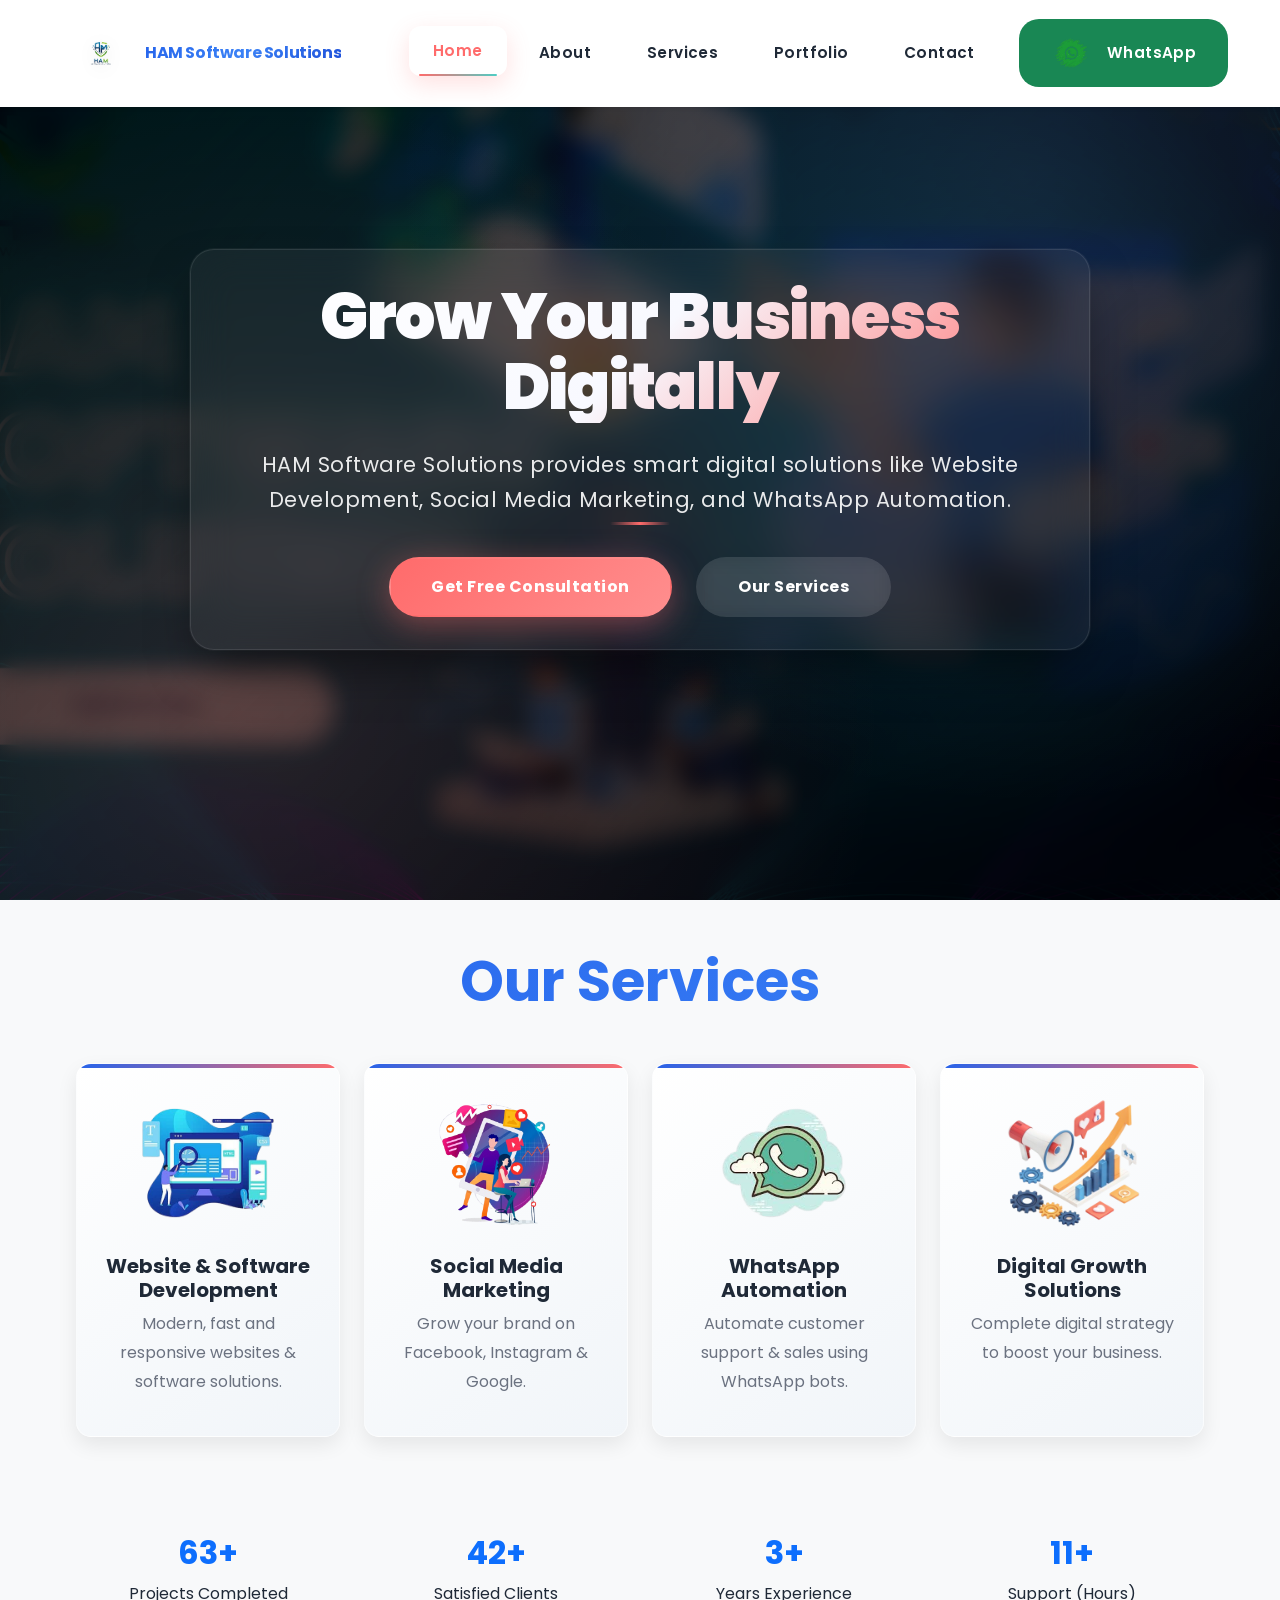
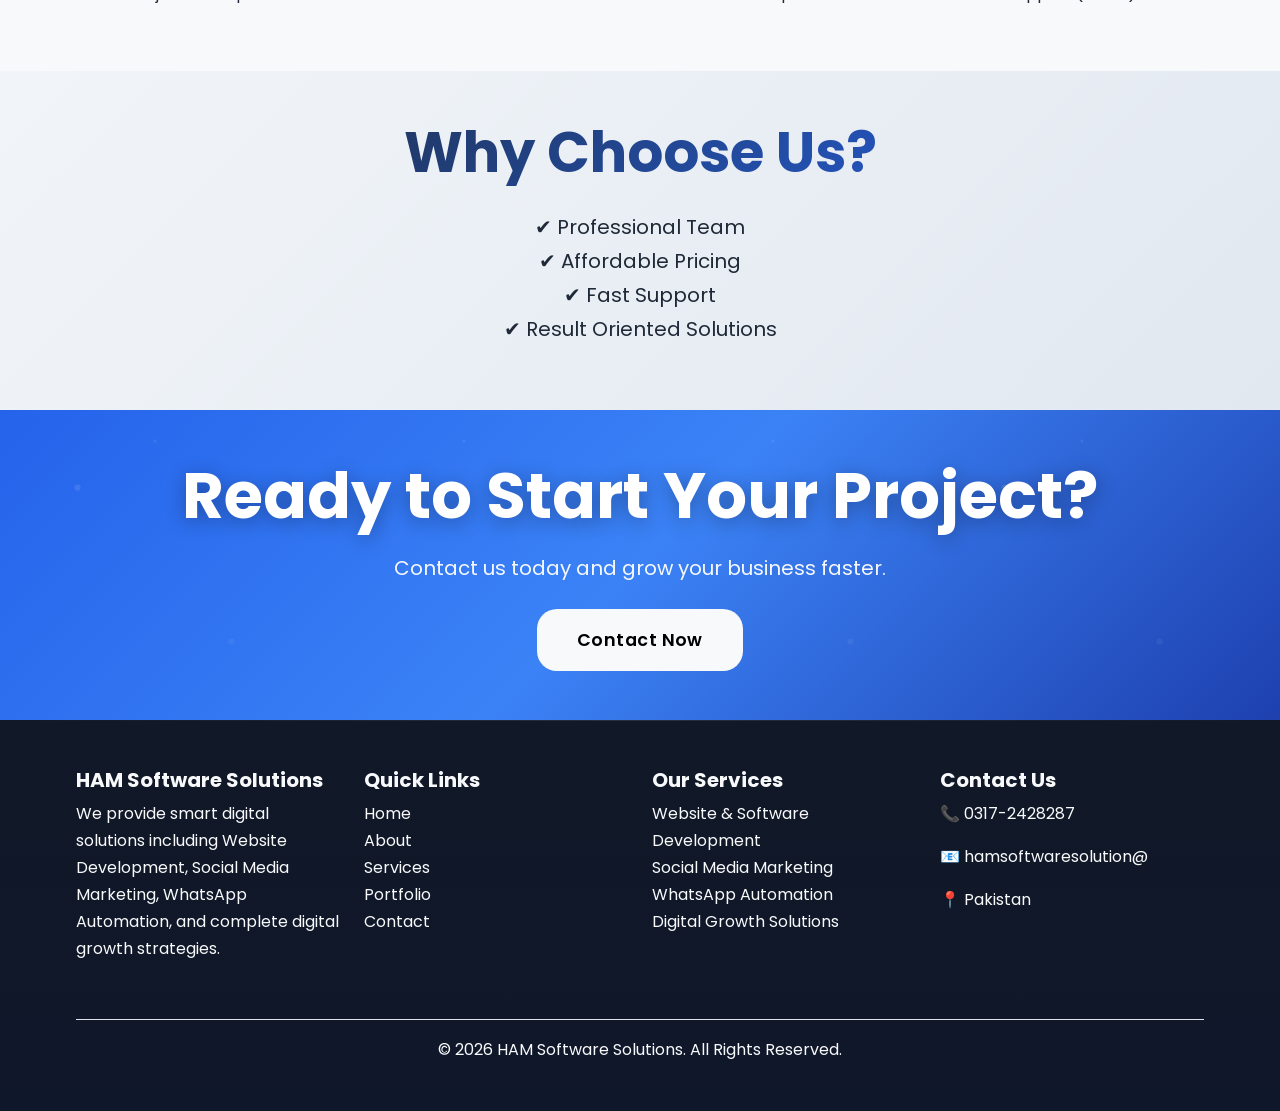
==== index.html @ bff548ed "hamsoftwaresfrontend" ====
<!DOCTYPE html>
<html lang="en">
<head>

  <!-- ================= BASIC SEO ================= -->
  <meta charset="UTF-8">
  <meta name="viewport" content="width=device-width, initial-scale=1.0">

  <title>HAM Software Solutions | Software House in Pakistan – Web Development, Digital Marketing & WhatsApp Automation</title>

  <meta name="description"
        content="HAM Software Solutions is a professional software house in Pakistan offering website development, custom software, digital marketing and WhatsApp automation services. Get a free consultation today.">

  <meta name="keywords"
        content="software house in Pakistan, website development company, digital marketing agency Pakistan, WhatsApp automation services, custom software development, HAM Software Solutions">

  <meta name="author" content="HAM Software Solutions">

  <!-- Canonical -->
  <link rel="canonical" href="https://www.hamsoftwaresolutions.com/">

  <!-- ================= OPEN GRAPH (SOCIAL SEO) ================= -->
  <meta property="og:title" content="HAM Software Solutions | Software House in Pakistan">
  <meta property="og:description" content="Professional Website Development, Digital Marketing & WhatsApp Automation Services in Pakistan.">
  <meta property="og:type" content="website">
  <meta property="og:url" content="https://www.hamsoftwaresolutions.com/">
  <meta property="og:image" content="https://www.hamsoftwaresolutions.com/assets/image/logo.png">

  <!-- ================= TWITTER SEO ================= -->
  <meta name="twitter:card" content="summary_large_image">
  <meta name="twitter:title" content="HAM Software Solutions">
  <meta name="twitter:description" content="Grow your business digitally with HAM Software Solutions.">
  <meta name="twitter:image" content="https://www.hamsoftwaresolutions.com/assets/image/logo.png">

  <!-- ================= BOOTSTRAP ================= -->
  <link href="https://cdn.jsdelivr.net/npm/bootstrap@5.3.2/dist/css/bootstrap.min.css" rel="stylesheet">

  <!-- ================= GOOGLE FONT ================= -->
  <link href="https://fonts.googleapis.com/css2?family=Poppins:wght@300;400;600;700&display=swap" rel="stylesheet">

  <link rel="icon" href="assets/image/logo.png" type="image/png">

  <!-- ================= CUSTOM CSS ================= -->
  <link rel="stylesheet" href="assets/css/style.css">

  <!-- ================= STRUCTURED DATA (SCHEMA) ================= -->
  <script type="application/ld+json">
  {
    "@context": "https://schema.org",
    "@type": "SoftwareCompany",
    "name": "HAM Software Solutions",
    "url": "https://www.hamsoftwaresolutions.com",
    "logo": "https://www.hamsoftwaresolutions.com/assets/image/logo.png",
    "email": "hamsoftwaresolution@gmail.com",
    "telephone": "+92-317-2428287",
    "address": {
      "@type": "PostalAddress",
      "addressCountry": "PK"
    },
    "sameAs": [
      "https://wa.me/923172428287"
    ]
  }
  </script>

</head>
<body>

 <nav class="navbar navbar-expand-lg navbar-light bg-white shadow-sm sticky-top py-3">
  <div class="container d-flex justify-content-between w-100">
    <!-- Logo -->
    <a class="navbar-brand d-flex align-items-center" href="index.html">
      <img src="assets/image/logo.png" alt="HAM Software Solutions" height="100" class="me-2">
      <span class="fw-bold text-primary fs-6">HAM Software Solutions</span>
    </a>

    <!-- Toggle button for mobile -->
    <button class="navbar-toggler" type="button" data-bs-toggle="collapse" data-bs-target="#navbarNav">
      <span class="navbar-toggler-icon"></span>
    </button>

    <!-- Navbar links -->
    <div class="collapse navbar-collapse" id="navbarNav">
      <ul class="navbar-nav ms-auto mb-2 mb-lg-0 align-items-lg-center">
        <li class="nav-item"><a class="nav-link active" href="index.html">Home</a></li>
        <li class="nav-item"><a class="nav-link" href="about.html">About</a></li>
        <li class="nav-item"><a class="nav-link" href="services.html">Services</a></li>
        <li class="nav-item"><a class="nav-link" href="portfolio.html">Portfolio</a></li>
        <li class="nav-item"><a class="nav-link" href="contact.html">Contact</a></li>
        <li class="nav-item ms-lg-3">
          <a href="https://wa.me/923172428287" target="_blank" class="btn btn-success d-flex align-items-center">
            <img src="assets/image/052e32d6166d12fa8b46791f1d38e559-removebg-preview.png" alt="WhatsApp" height="40" class="me-2"> WhatsApp
          </a>
        </li>
      </ul>
    </div>
  </div>
</nav>

  <!-- ===== HERO SECTION ===== -->

  <style>
/* ===== HERO SECTION - ULTIMATE VERSION ===== */
.hero {
  position: relative;
  min-height: 100vh;
  display: flex;
  align-items: center;
  justify-content: center;
  overflow: hidden;
  text-align: center;
  color: #fff;
  isolation: isolate;
}

/* ===== ADVANCED BACKGROUND WITH PARALLAX ===== */
.hero-bg {
  position: absolute;
  inset: 0;
  background: 
    linear-gradient(45deg, rgba(255,107,107,0.1) 0%, transparent 50%),
    url('assets/image/services.png') no-repeat center center/cover;
  transform: scale(1.15) translateZ(0);
  filter: brightness(0.45) contrast(1.1) saturate(1.2);
  z-index: 1;
  will-change: transform;
  animation: parallaxFloat 20s ease-in-out infinite;
}

/* ===== MULTI-LAYER DYNAMIC OVERLAY ===== */
.hero-overlay {
  position: absolute;
  inset: 0;
  background: 
    radial-gradient(circle at 20% 80%, rgba(255,107,107,0.15) 0%, transparent 50%),
    radial-gradient(circle at 80% 20%, rgba(120,119,198,0.15) 0%, transparent 50%),
    linear-gradient(135deg,
      rgba(0,0,0,0.75) 0%,
      rgba(0,0,0,0.45) 40%,
      rgba(0,0,0,0.65) 70%,
      rgba(0,0,0,0.85) 100%
    );
  backdrop-filter: blur(12px) saturate(120%);
  -webkit-backdrop-filter: blur(12px) saturate(120%);
  z-index: 2;
  animation: overlayPulse 8s ease-in-out infinite;
}

/* ===== FLOATING PARTICLES EFFECT ===== */
.hero-particles {
  position: absolute;
  inset: 0;
  z-index: 1.5;
  pointer-events: none;
  overflow: hidden;
}

.particle {
  position: absolute;
  background: radial-gradient(circle, rgba(255,255,255,0.8) 0%, transparent 70%);
  border-radius: 50%;
  animation: float 15s linear infinite;
}

.particle:nth-child(1) { width: 4px; height: 4px; left: 10%; animation-delay: 0s; }
.particle:nth-child(2) { width: 6px; height: 6px; left: 20%; animation-delay: 2s; }
.particle:nth-child(3) { width: 3px; height: 3px; left: 80%; animation-delay: 4s; }
.particle:nth-child(4) { width: 5px; height: 5px; left: 90%; animation-delay: 6s; }
.particle:nth-child(5) { width: 4px; height: 4px; left: 50%; animation-delay: 8s; }

@keyframes float {
  0% { transform: translateY(100vh) rotate(0deg); opacity: 0; }
  10% { opacity: 1; }
  90% { opacity: 1; }
  100% { transform: translateY(-100px) rotate(360deg); opacity: 0; }
}

/* ===== ENHANCED CONTENT ===== */
.hero-content {
  position: relative;
  z-index: 3;
  max-width: 900px;
  padding: 2rem;
  animation: fadeUpAdvanced 1.5s cubic-bezier(0.25, 0.46, 0.45, 0.94);
  backdrop-filter: blur(20px);
  background: rgba(255, 255, 255, 0.05);
  border: 1px solid rgba(255, 255, 255, 0.1);
  border-radius: 24px;
  box-shadow: 
    0 25px 50px -12px rgba(0, 0, 0, 0.5),
    0 0 0 1px rgba(255, 255, 255, 0.05);
}

/* ===== GLITCH TITLE EFFECT ===== */
.hero-title {
  font-size: clamp(2.5rem, 5vw, 4rem);
  font-weight: 900;
  line-height: 1.1;
  letter-spacing: -0.02em;
  background: linear-gradient(135deg, #fff 0%, #f8f9ff 50%, #ff6b6b 100%);
  background-clip: text;
  -webkit-background-clip: text;
  -webkit-text-fill-color: transparent;
  position: relative;
  margin-bottom: 1rem;
}

.hero-title::before {
  content: attr(data-text);
  position: absolute;
  top: 0;
  left: 0;
  width: 100%;
  height: 100%;
  background: linear-gradient(135deg, #ff6b6b, #4ecdc4);
  background-clip: text;
  -webkit-background-clip: text;
  -webkit-text-fill-color: transparent;
  opacity: 0.3;
  animation: glitch 3s infinite;
  z-index: -1;
}

@keyframes glitch {
  0%, 100% { transform: translate(0); }
  20% { transform: translate(-2px, 2px); }
  40% { transform: translate(-2px, -2px); }
  60% { transform: translate(2px, 2px); }
  80% { transform: translate(2px, -2px); }
}

/* ===== ADVANCED SUBTITLE ===== */
.hero-subtitle {
  font-size: clamp(1rem, 2.5vw, 1.3rem);
  margin: 1.5rem 0 2rem;
  color: rgba(255, 255, 255, 0.9);
  font-weight: 400;
  letter-spacing: 0.5px;
  position: relative;
}

.hero-subtitle::after {
  content: '';
  position: absolute;
  bottom: -8px;
  left: 50%;
  transform: translateX(-50%);
  width: 60px;
  height: 3px;
  background: linear-gradient(90deg, transparent, #ff6b6b, transparent);
  border-radius: 2px;
}

/* ===== ULTIMATE BUTTONS ===== */
.hero-buttons {
  margin-top: 2.5rem;
  display: flex;
  justify-content: center;
  gap: 1.5rem;
  flex-wrap: wrap;
}

.hero-buttons .btn {
  padding: 1rem 2.5rem;
  border-radius: 50px;
  font-weight: 700;
  font-size: 1rem;
  letter-spacing: 0.5px;
  position: relative;
  overflow: hidden;
  transition: all 0.4s cubic-bezier(0.4, 0, 0.2, 1);
  backdrop-filter: blur(10px);
  border: 2px solid transparent;
}

.hero-buttons .btn::before {
  content: '';
  position: absolute;
  inset: 0;
  background: linear-gradient(45deg, transparent 30%, rgba(255,255,255,0.2) 50%, transparent 70%);
  transform: translateX(-100%);
  transition: transform 0.6s;
}

.hero-buttons .btn:hover::before {
  transform: translateX(100%);
}

.btn-primary {
  background: linear-gradient(135deg, #ff6b6b, #ff8e8e);
  color: white;
  box-shadow: 0 8px 32px rgba(255, 107, 107, 0.4);
}

.btn-primary:hover {
  transform: translateY(-4px) scale(1.05);
  box-shadow: 0 20px 40px rgba(255, 107, 107, 0.6);
  background: linear-gradient(135deg, #ff5252, #ff6b6b);
}

.btn-outline-light {
  background: rgba(255, 255, 255, 0.1);
  color: white;
  border: 2px solid rgba(255, 255, 255, 0.3);
  backdrop-filter: blur(20px);
}

.btn-outline-light:hover {
  background: rgba(255, 255, 255, 0.95);
  color: #333;
  transform: translateY(-4px) scale(1.05);
  box-shadow: 0 20px 40px rgba(255, 255, 255, 0.3);
}

/* ===== ADVANCED ANIMATIONS ===== */
@keyframes fadeUpAdvanced {
  0% {
    opacity: 0;
    transform: translateY(60px) scale(0.95);
  }
  50% {
    opacity: 0.5;
    transform: translateY(20px) scale(0.98);
  }
  100% {
    opacity: 1;
    transform: translateY(0) scale(1);
  }
}

@keyframes parallaxFloat {
  0%, 100% { transform: scale(1.15) translateY(0px); }
  50% { transform: scale(1.15) translateY(-10px); }
}

@keyframes overlayPulse {
  0%, 100% { opacity: 1; }
  50% { opacity: 0.95; }
}

/* ===== SCROLL INDICATOR ===== */
.scroll-indicator {
  position: absolute;
  bottom: 30px;
  left: 50%;
  transform: translateX(-50%);
  width: 2px;
  height: 50px;
  background: linear-gradient(to bottom, transparent, #ff6b6b, transparent);
  animation: scrollBounce 2s infinite;
  z-index: 3;
}

@keyframes scrollBounce {
  0%, 20%, 50%, 80%, 100% { transform: translateX(-50%) translateY(0); }
  40% { transform: translateX(-50%) translateY(-10px); }
  60% { transform: translateX(-50%) translateY(-5px); }
}

/* ===== RESPONSIVE PERFECTION ===== */
@media (max-width: 1200px) {
  .hero-content { max-width: 700px; }
}

@media (max-width: 992px) {
  .hero-title { font-size: 2.8rem; }
  .hero-content { margin: 0 1rem; }
}

@media (max-width: 768px) {
  .hero-title { font-size: 2.3rem; }
  .hero-buttons { gap: 1rem; }
}

@media (max-width: 576px) {
  .hero {
    min-height: 90vh;
    padding: 80px 1rem;
  }
  
  .hero-title { 
    font-size: 2rem; 
    line-height: 1.3;
  }
  
  .hero-buttons {
    flex-direction: column;
    width: 100%;
  }
  
  .hero-buttons .btn {
    width: 100%;
    padding: 1.2rem;
  }
  
  .scroll-indicator {
    bottom: 20px;
  }
}

@media (max-width: 400px) {
  .hero-content {
    padding: 1.5rem;
    border-radius: 20px;
  }
}

/* ===== PERFORMANCE OPTIMIZATIONS ===== */
@media (prefers-reduced-motion: reduce) {
  *, *::before, *::after {
    animation-duration: 0.01ms !important;
    animation-iteration-count: 1 !important;
    transition-duration: 0.01ms !important;
  }
}

/* ===== HIGH-END GPU ACCELERATION ===== */
.hero-bg,
.hero-content,
.hero-buttons .btn {
  will-change: transform;
  transform: translateZ(0);
  backface-visibility: hidden;
}
</style>

<!-- HTML USAGE EXAMPLE -->
<!--
<section class="hero">
  <div class="hero-bg"></div>
  <div class="hero-overlay"></div>
  <div class="hero-particles">
    <div class="particle"></div>
    <div class="particle"></div>
    <div class="particle"></div>
    <div class="particle"></div>
    <div class="particle"></div>
  </div>
  <div class="hero-content">
    <h1 class="hero-title" data-text="Your Epic Title">Your Epic Title<span>✨</span></h1>
    <p class="hero-subtitle">Transforming ideas into extraordinary digital experiences</p>
    <div class="hero-buttons">
      <button class="btn btn-primary">Get Started</button>
      <button class="btn btn-outline-light">Learn More</button>
    </div>
  </div>
  <div class="scroll-indicator"></div>
</section>
-->

</style>
</head>



<!-- ===== HERO SECTION ===== -->
<section class="hero">

  <!-- Background -->
  <div class="hero-bg"></div>

  <!-- Overlay -->
  <div class="hero-overlay"></div>

  <!-- Content -->
  <div class="container hero-content">
    <h1 class="hero-title">
      Grow Your Business <span>Digitally</span>
    </h1>

    <p class="hero-subtitle">
      HAM Software Solutions provides smart digital solutions like 
      Website Development, Social Media Marketing, and WhatsApp Automation.
    </p>

    <div class="hero-buttons">
      <a href="contact.html" class="btn btn-primary btn-lg">Get Free Consultation</a>
      <a href="services.html" class="btn btn-outline-light btn-lg">Our Services</a>
    </div>
  </div>

</section>

  <!-- ===== SERVICES SECTION ===== -->
  <section class="services py-5 bg-light">
  <div class="container">
    <h2 class="text-center mb-5 fw-bold">Our Services</h2>
    <div class="row g-4">
      <div class="col-md-6 col-lg-3">
        <div class="service-card text-center p-4 h-100">
          <div class="icon mb-3">
            <img src="assets/image/pngtree-web-development-illustration-modern-can-be-used-for-landing-pages-web-png-image_1496223-removebg-preview.png" alt="Web Dev" height="150">
          </div>
          <h5 class="fw-bold mb-2">Website & Software Development</h5>
          <p>Modern, fast and responsive websites & software solutions.</p>
        </div>
      </div>
      <div class="col-md-6 col-lg-3">
        <div class="service-card text-center p-4 h-100">
          <div class="icon mb-3">
            <img src="assets/image/social-media-instagram-facebook-marketing-704081694687672lhrblenquc-removebg-preview.png" alt="Social Media" height="150">
          </div>
          <h5 class="fw-bold mb-2">Social Media Marketing</h5>
          <p>Grow your brand on Facebook, Instagram & Google.</p>
        </div>
      </div>
      <div class="col-md-6 col-lg-3">
        <div class="service-card text-center p-4 h-100">
          <div class="icon mb-3">
            <img src="assets/image/images-removebg-preview.png" alt="WhatsApp" height="150">
          </div>
          <h5 class="fw-bold mb-2">WhatsApp Automation</h5>
          <p>Automate customer support & sales using WhatsApp bots.</p>
        </div>
      </div>
      <div class="col-md-6 col-lg-3">
        <div class="service-card text-center p-4 h-100">
          <div class="icon mb-3">
            <img src="assets/image/pngtree-isometric-digital-marketing-growth-and-engagement-illustration-png-image_16258912-removebg-preview.png" alt="Digital Growth" height="150">
          </div>
          <h5 class="fw-bold mb-2">Digital Growth Solutions</h5>
          <p>Complete digital strategy to boost your business.</p>
        </div>
      </div>
    </div>
  </div>
</section>

<!-- ===== TRUST STATS ===== -->
<section class="py-5 bg-light">
  <div class="container">
    <div class="row text-center g-4">
      
      <div class="col-md-3">
        <h2 class="fw-bold text-primary counter" data-target="150">0</h2>
        <p>Projects Completed</p>
      </div>

      <div class="col-md-3">
        <h2 class="fw-bold text-primary counter" data-target="100">0</h2>
        <p>Satisfied Clients</p>
      </div>

      <div class="col-md-3">
        <h2 class="fw-bold text-primary counter" data-target="5">0</h2>
        <p>Years Experience</p>
      </div>

      <div class="col-md-3">
        <h2 class="fw-bold text-primary counter" data-target="24">0</h2>
        <p>Support (Hours)</p>
      </div>

    </div>
  </div>
</section>


  <!-- ===== WHY CHOOSE US ===== -->
  <section class="why-us py-5">
    <div class="container text-center">
      <h2 class="mb-4 fw-bold">Why Choose Us?</h2>
      <ul class="list-unstyled fs-5">
        <li>✔ Professional Team</li>
        <li>✔ Affordable Pricing</li>
        <li>✔ Fast Support</li>
        <li>✔ Result Oriented Solutions</li>
      </ul>
    </div>
  </section>

  <!-- ===== CALL TO ACTION ===== -->
  <section class="cta py-5 bg-primary text-white text-center">
    <div class="container">
      <h2 class="fw-bold mb-3">Ready to Start Your Project?</h2>
      <p class="mb-4 fs-5">Contact us today and grow your business faster.</p>
      <a href="contact.html" class="btn btn-light btn-lg">Contact Now</a>
    </div>
  </section>

  <!-- ===== FOOTER ===== -->
  <footer class="site-footer bg-dark text-light py-5">
    <div class="container">
      <div class="row">
        <div class="col-md-3 mb-4">
          <h5 class="fw-bold">HAM Software Solutions</h5>
          <p>We provide smart digital solutions including Website Development, Social Media Marketing, WhatsApp Automation, and complete digital growth strategies.</p>
        </div>
        <div class="col-md-3 mb-4">
          <h5 class="fw-bold">Quick Links</h5>
          <ul class="list-unstyled">
            <li><a href="index.html" class="text-light text-decoration-none">Home</a></li>
            <li><a href="about.html" class="text-light text-decoration-none">About</a></li>
            <li><a href="services.html" class="text-light text-decoration-none">Services</a></li>
            <li><a href="portfolio.html" class="text-light text-decoration-none">Portfolio</a></li>
            <li><a href="contact.html" class="text-light text-decoration-none">Contact</a></li>
          </ul>
        </div>
        <div class="col-md-3 mb-4">
          <h5 class="fw-bold">Our Services</h5>
          <ul class="list-unstyled">
            <li>Website & Software Development</li>
            <li>Social Media Marketing</li>
            <li>WhatsApp Automation</li>
            <li>Digital Growth Solutions</li>
          </ul>
        </div>
        <div class="col-md-3 mb-4">
          <h5 class="fw-bold">Contact Us</h5>
          <p>📞 0317-2428287</p>
          <p>📧 hamsoftwaresolution@</p>
          <p>📍 Pakistan</p>
        </div>
      </div>
      <div class="text-center mt-3 border-top pt-3">
        © <span id="year"></span> HAM Software Solutions. All Rights Reserved.
      </div>
    </div>
  </footer>

  <!-- Bootstrap JS Bundle -->
  <script src="https://cdn.jsdelivr.net/npm/bootstrap@5.3.2/dist/js/bootstrap.bundle.min.js"></script>

  <!-- Auto Year Script -->
  <script>
    document.getElementById("year").innerText = new Date().getFullYear();
  </script>

  <script>
    /* =========================
   TRUST STATS COUNTER
========================= */
const counters = document.querySelectorAll(".counter");

const counterObserver = new IntersectionObserver(entries => {
  entries.forEach(entry => {
    if (entry.isIntersecting) {
      const counter = entry.target;
      const target = +counter.getAttribute("data-target");
      let count = 0;

      const speed = 50; // lower = faster

      const updateCounter = () => {
        const increment = target / speed;

        if (count < target) {
          count += increment;
          counter.innerText = Math.ceil(count) + "+";
          setTimeout(updateCounter, 30);
        } else {
          counter.innerText = target + "+";
        }
      };

      updateCounter();
      counterObserver.unobserve(counter);
    }
  });
}, { threshold: 0.5 });

counters.forEach(counter => counterObserver.observe(counter));

  </script>

</body>
</html>
---- assets/css/style.css ----
/* =====================
   GLOBAL STYLES
===================== */
* {
  margin: 0;
  padding: 0;
  box-sizing: border-box;
}

:root {
  --primary-color: #2563eb;
  --primary-dark: #1e40af;
  --secondary-color: #ff6b6b;
  --success-color: #25d366;
  --success-dark: #1ebe57;
  --text-dark: #1f2937;
  --text-gray: #6b7280;
  --text-light: #9ca3af;
  --bg-light: #f9fafb;
  --bg-white: #ffffff;
  --bg-dark: #111827;
  --border-light: #e5e7eb;
  --shadow-sm: 0 1px 3px rgba(0,0,0,0.1);
  --shadow-md: 0 4px 20px rgba(0,0,0,0.08);
  --shadow-lg: 0 12px 40px rgba(0,0,0,0.12);
  --shadow-xl: 0 20px 60px rgba(0,0,0,0.15);
  --border-radius: 12px;
  --border-radius-lg: 20px;
  --transition-fast: 0.2s ease;
  --transition-normal: 0.3s cubic-bezier(0.4, 0, 0.2, 1);
  --transition-slow: 0.4s cubic-bezier(0.4, 0, 0.2, 1);
}

html {
  scroll-behavior: smooth;
}

body {
  font-family: 'Poppins', -apple-system, BlinkMacSystemFont, 'Segoe UI', Roboto, sans-serif;
  /* background-color: var(--bg-light); */
  color: var(--text-dark);
  line-height: 1.7;
  overflow-x: hidden;
}

a {
  text-decoration: none;
  color: inherit;
  transition: var(--transition-fast);
}

ul {
  list-style: none;
}

.container {
  width: 90%;
  max-width: 1200px;
  margin: 0 auto;
}

/* =====================
   UTILITY CLASSES
===================== */
.text-center { text-align: center; }
.mb-1 { margin-bottom: 0.5rem; }
.mb-2 { margin-bottom: 1rem; }
.mb-3 { margin-bottom: 1.5rem; }
.mb-4 { margin-bottom: 2rem; }
.mb-5 { margin-bottom: 3rem; }
.mt-4 { margin-top: 2rem; }
.mt-5 { margin-top: 3rem; }
.py-5 { padding: 3rem 0; }
.py-6 { padding: 4rem 0; }
.py-7 { padding: 5rem 0; }

/* =====================
   BUTTONS - ULTIMATE
===================== */
.btn {
  display: inline-flex;
  align-items: center;
  gap: 0.5rem;
  padding: 14px 32px;
  border-radius: var(--border-radius-lg);
  font-weight: 600;
  font-size: 0.95rem;
  letter-spacing: 0.025em;
  text-decoration: none;
  cursor: pointer;
  position: relative;
  overflow: hidden;
  transition: all var(--transition-normal);
  border: none;
  will-change: transform;
}

.btn::before {
  content: '';
  position: absolute;
  top: 0;
  left: -100%;
  width: 100%;
  height: 100%;
  background: linear-gradient(90deg, transparent, rgba(255,255,255,0.3), transparent);
  transition: left 0.6s;
  z-index: 1;
}

.btn:hover::before {
  left: 100%;
}

.btn.primary {
  background: linear-gradient(135deg, var(--primary-color), #3b82f6);
  color: white;
  box-shadow: 0 8px 25px rgba(37, 99, 235, 0.4);
}

.btn.primary:hover {
  transform: translateY(-3px) scale(1.02);
  box-shadow: 0 20px 40px rgba(37, 99, 235, 0.5);
  background: linear-gradient(135deg, var(--primary-dark), #1e40af);
}

.btn.secondary {
  background: transparent;
  color: var(--primary-color);
  border: 2px solid var(--primary-color);
}

.btn.secondary:hover {
  background: var(--primary-color);
  color: white;
  transform: translateY(-3px);
}

.btn.success {
  background: linear-gradient(135deg, var(--success-color), #20ad5f);
  color: white;
  box-shadow: 0 8px 25px rgba(37, 211, 102, 0.4);
}

.btn.success:hover {
  transform: translateY(-3px) scale(1.02);
  box-shadow: 0 20px 40px rgba(37, 211, 102, 0.5);
}

/* =====================
   NAVBAR - GLASSMORPHISM MASTERPIECE
===================== */
.navbar {
  position: fixed;
  top: 0;
  left: 0;
  right: 0;
  z-index: 9999;
  backdrop-filter: blur(20px);
  -webkit-backdrop-filter: blur(20px);
  background: rgba(255, 255, 255, 0.95);
  box-shadow: 
    0 8px 32px rgba(0, 0, 0, 0.1),
    0 2px 8px rgba(0, 0, 0, 0.08),
    inset 0 1px 0 rgba(255, 255, 255, 0.8);
  border-bottom: 1px solid rgba(255, 255, 255, 0.2);
  transition: all var(--transition-slow);
  padding: 1rem 0;
}

.navbar.scrolled {
  background: rgba(255, 255, 255, 0.98);
  padding: 0.75rem 0;
  box-shadow: 
    0 12px 40px rgba(0, 0, 0, 0.15),
    0 4px 16px rgba(0, 0, 0, 0.1);
}

/* Logo */
.navbar-brand {
  display: flex;
  align-items: center;
  gap: 0.75rem;
  padding: 0.75rem 1.5rem;
  background: rgba(255, 255, 255, 0.7);
  backdrop-filter: blur(15px);
  border-radius: var(--border-radius-lg);
  border: 1px solid rgba(255, 255, 255, 0.3);
  transition: all var(--transition-normal);
  position: relative;
  overflow: hidden;
  text-decoration: none;
}

.navbar-brand::before {
  content: '';
  position: absolute;
  inset: 0;
  background: linear-gradient(45deg, transparent 30%, rgba(37, 99, 235, 0.1) 50%, transparent 70%);
  transform: translateX(-100%);
  transition: transform 0.6s;
}

.navbar-brand:hover::before {
  transform: translateX(100%);
}

.navbar-brand:hover {
  transform: translateY(-2px);
  box-shadow: var(--shadow-xl);
  background: rgba(255, 255, 255, 0.9);
}

.navbar-brand img {
  height: 48px;
  width: auto;
  filter: drop-shadow(0 4px 8px rgba(0, 0, 0, 0.1));
  transition: all var(--transition-normal);
}

.navbar-brand span {
  font-size: 1.25rem;
  font-weight: 800;
  background: linear-gradient(135deg, var(--primary-color), #3b82f6, #1d4ed8);
  -webkit-background-clip: text;
  -webkit-text-fill-color: transparent;
  background-clip: text;
  letter-spacing: -0.025em;
}

/* Nav Links */
.navbar-nav .nav-link {
  position: relative;
  padding: 0.75rem 1.5rem !important;
  color: var(--text-dark) !important;
  font-weight: 600;
  font-size: 0.95rem;
  letter-spacing: 0.025em;
  transition: all var(--transition-normal);
  border-radius: var(--border-radius);
  margin: 0 0.25rem;
}

.navbar-nav .nav-link::before {
  content: '';
  position: absolute;
  bottom: 0;
  left: 50%;
  width: 0;
  height: 2px;
  background: linear-gradient(90deg, var(--secondary-color), #4ecdc4);
  transition: all var(--transition-normal);
  transform: translateX(-50%);
  border-radius: 1px;
}

.navbar-nav .nav-link::after {
  content: '';
  position: absolute;
  inset: 0;
  background: rgba(255, 107, 107, 0.05);
  border-radius: var(--border-radius);
  transform: scale(0.9);
  opacity: 0;
  transition: all var(--transition-normal);
}

.navbar-nav .nav-link:hover::before {
  width: 80%;
}

.navbar-nav .nav-link:hover::after {
  transform: scale(1);
  opacity: 1;
}

.navbar-nav .nav-link:hover,
.navbar-nav .nav-link.active {
  color: var(--secondary-color) !important;
  transform: translateY(-2px);
  box-shadow: 0 8px 25px rgba(255, 107, 107, 0.2);
}

.navbar-nav .nav-link.active::before {
  width: 80%;
}

/* WhatsApp Button */
.navbar-nav .whatsapp-btn {
  padding: 0.875rem 2rem !important;
  background: linear-gradient(135deg, var(--success-color), #128C7E);
  color: white !important;
  font-weight: 700 !important;
  font-size: 0.9rem;
  letter-spacing: 0.5px;
  border-radius: 50px !important;
  box-shadow: 
    0 8px 25px rgba(37, 211, 102, 0.4),
    0 4px 12px rgba(0, 0, 0, 0.1);
  backdrop-filter: blur(10px);
}

.whatsapp-btn:hover {
  transform: translateY(-3px) scale(1.05);
  box-shadow: 
    0 20px 40px rgba(37, 211, 102, 0.5),
    0 8px 20px rgba(0, 0, 0, 0.2);
}

/* Mobile Toggler */
.navbar-toggler {
  border: none !important;
  padding: 0.5rem;
  border-radius: 8px;
  background: rgba(255, 255, 255, 0.7) !important;
  backdrop-filter: blur(10px);
  transition: all var(--transition-normal);
}

.navbar-toggler-icon {
  background-image: none !important;
  width: 24px;
  height: 20px;
  position: relative;
  display: flex;
  flex-direction: column;
  justify-content: space-around;
}

.navbar-toggler-icon::before,
.navbar-toggler-icon::after,
.navbar-toggler-icon span {
  content: '';
  height: 3px;
  background: linear-gradient(135deg, var(--primary-color), #3b82f6);
  border-radius: 2px;
  transition: all var(--transition-normal);
  position: absolute;
}

.navbar-toggler-icon::before { top: 0; width: 100%; }
.navbar-toggler-icon span { top: 8px; width: 100%; }
.navbar-toggler-icon::after { bottom: 0; width: 100%; }

.navbar-toggler[aria-expanded="true"] .navbar-toggler-icon::before {
  transform: rotate(45deg) translate(6px, 6px);
}

.navbar-toggler[aria-expanded="true"] .navbar-toggler-icon::after {
  transform: rotate(-45deg) translate(7px, -7px);
}

.navbar-toggler[aria-expanded="true"] .navbar-toggler-icon span {
  opacity: 0;
}

/* Mobile Menu */
.navbar-collapse.show {
  background: rgba(255, 255, 255, 0.98);
  backdrop-filter: blur(20px);
  border-radius: var(--border-radius-lg);
  margin-top: 1rem;
  padding: 1.5rem;
  box-shadow: var(--shadow-xl);
}

/* =====================
   SERVICES SECTION
===================== */
.services {
  padding: var(--py-7) 0;
  background: var(--bg-white);
}

.services h2 {
  text-align: center;
  font-size: clamp(2rem, 5vw, 3.5rem);
  margin-bottom: 4rem;
  font-weight: 800;
  background: linear-gradient(135deg, var(--primary-color), #3b82f6);
  -webkit-background-clip: text;
  -webkit-text-fill-color: transparent;
  background-clip: text;
}

.service-cards {
  display: grid;
  grid-template-columns: repeat(auto-fit, minmax(320px, 1fr));
  gap: 2rem;
}

.service-card {
  background: linear-gradient(145deg, var(--bg-white), #f8fafc);
  border-radius: var(--border-radius-lg);
  padding: 2.5rem 2rem;
  text-align: center;
  transition: all var(--transition-slow);
  box-shadow: var(--shadow-md);
  position: relative;
  overflow: hidden;
  border: 1px solid rgba(255, 255, 255, 0.5);
}

.service-card::before {
  content: '';
  position: absolute;
  top: 0;
  left: 0;
  right: 0;
  height: 4px;
  background: linear-gradient(90deg, var(--primary-color), var(--secondary-color), var(--success-color));
  background-size: 200% 100%;
  animation: gradientShift 3s ease infinite;
}

@keyframes gradientShift {
  0%, 100% { background-position: 0% 50%; }
  50% { background-position: 100% 50%; }
}

.service-card:hover {
  transform: translateY(-12px) scale(1.02);
  box-shadow: var(--shadow-xl);
  background: linear-gradient(135deg, var(--primary-color), #3b82f6);
  color: white;
}

.service-card:hover .service-icon {
  background: rgba(255, 255, 255, 0.2);
}

.service-card:hover p {
  color: rgba(255, 255, 255, 0.9);
}

.service-icon {
  width: 80px;
  height: 80px;
  margin: 0 auto 1.5rem;
  background: linear-gradient(135deg, var(--primary-color), #3b82f6);
  border-radius: 50%;
  display: flex;
  align-items: center;
  justify-content: center;
  transition: all var(--transition-normal);
  box-shadow: 0 8px 25px rgba(37, 99, 235, 0.3);
}

.service-icon img {
  width: 40px;
  height: 40px;
  filter: brightness(0) invert(1);
  transition: transform var(--transition-normal);
}

.service-card:hover .service-icon img {
  transform: scale(1.1) rotate(10deg);
}

.service-card h3 {
  font-size: 1.5rem;
  font-weight: 700;
  margin-bottom: 1rem;
}

.service-card p {
  color: var(--text-gray);
  font-size: 1rem;
  line-height: 1.8;
}

/* =====================
   WHY CHOOSE US
===================== */
.why-us {
  padding: var(--py-7) 0;
  background: linear-gradient(135deg, #f1f5f9 0%, #e2e8f0 100%);
  text-align: center;
}

.why-us h2 {
  font-size: clamp(2rem, 5vw, 3.5rem);
  margin-bottom: 3rem;
  font-weight: 800;
  background: linear-gradient(135deg, var(--text-dark), var(--primary-color));
  -webkit-background-clip: text;
  -webkit-text-fill-color: transparent;
  background-clip: text;
}

.why-us-grid {
  display: grid;
  grid-template-columns: repeat(auto-fit, minmax(280px, 1fr));
  gap: 2rem;
  max-width: 1000px;
  margin: 0 auto;
}

.why-item {
  padding: 2rem;
  background: rgba(255, 255, 255, 0.8);
  border-radius: var(--border-radius-lg);
  backdrop-filter: blur(10px);
  border: 1px solid rgba(255, 255, 255, 0.3);
  transition: all var(--transition-normal);
  position: relative;
}

.why-item::before {
  content: '';
  position: absolute;
  top: 20px;
  left: 20px;
  width: 50px;
  height: 50px;
  background: linear-gradient(135deg, var(--primary-color), #3b82f6);
  border-radius: 12px;
  z-index: 1;
  transition: transform var(--transition-normal);
}

.why-item:hover::before {
  transform: scale(1.1);
}

.why-item h3 {
  font-size: 1.3rem;
  font-weight: 700;
  margin-bottom: 1rem;
  position: relative;
  z-index: 2;
}

.why-item p {
  color: var(--text-gray);
  line-height: 1.8;
  position: relative;
  z-index: 2;
}

/* =====================
   CTA SECTION
===================== */
.cta {
  background: linear-gradient(135deg, var(--primary-color) 0%, #3b82f6 50%, var(--primary-dark) 100%);
  color: white;
  padding: var(--py-7) 0;
  text-align: center;
  position: relative;
  overflow: hidden;
}

.cta::before {
  content: '';
  position: absolute;
  top: 0;
  left: 0;
  right: 0;
  bottom: 0;
  background: url('data:image/svg+xml,<svg xmlns="http://www.w3.org/2000/svg" viewBox="0 0 100 100"><defs><pattern id="grain" width="100" height="100" patternUnits="userSpaceOnUse"><circle cx="25" cy="25" r="1" fill="rgba(255,255,255,0.1)"/><circle cx="75" cy="75" r="1" fill="rgba(255,255,255,0.05)"/><circle cx="50" cy="10" r="0.5" fill="rgba(255,255,255,0.08)"/></pattern></defs><rect width="100" height="100" fill="url(%23grain)"/></svg>');
  pointer-events: none;
  animation: float 20s ease-in-out infinite;
}

@keyframes float {
  0%, 100% { transform: translateY(0px) rotate(0deg); }
  50% { transform: translateY(-20px) rotate(180deg); }
}

.cta h2 {
  font-size: clamp(2.5rem, 6vw, 4rem);
  font-weight: 800;
  margin-bottom: 1.5rem;
  text-shadow: 0 4px 20px rgba(0,0,0,0.3);
}

.cta p {
  font-size: 1.25rem;
  margin-bottom: 3rem;
  opacity: 0.95;
  max-width: 600px;
  margin-left: auto;
  margin-right: auto;
}

.cta .btn {
  font-size: 1.1rem;
  padding: 18px 40px;
}

/* =====================
   FOOTER - ELEGANT DESIGN
===================== */
.site-footer {
  background: linear-gradient(180deg, var(--bg-dark) 0%, #0f172a 100%);
  color: var(--text-light);
  padding: 5rem 0 2rem;
  position: relative;
}

.site-footer::before {
  content: '';
  position: absolute;
  top: 0;
  left: 0;
  right: 0;
  height: 1px;
  background: linear-gradient(90deg, transparent, rgba(255,255,255,0.1), transparent);
}

.footer-container {
  display: grid;
  grid-template-columns: repeat(auto-fit, minmax(250px, 1fr));
  gap: 3rem;
  margin-bottom: 3rem;
}

.footer-box h3 {
  margin-bottom: 1.5rem;
  color: white;
  font-size: 1.25rem;
  font-weight: 700;
  display: flex;
  align-items: center;
  gap: 0.75rem;
}

.footer-box h3::before {
  content: '';
  width: 8px;
  height: 8px;
  background: linear-gradient(135deg, var(--primary-color), #3b82f6);
  border-radius: 50%;
}

.footer-box p,
.footer-box ul li {
  margin-bottom: 1rem;
  font-size: 0.95rem;
  opacity: 0.8;
  transition: var(--transition-fast);
}

.footer-box ul li {
  padding-left: 1.5rem;
  position: relative;
}

.footer-box ul li::before {
  content: '→';
  position: absolute;
  left: 0;
  color: var(--primary-color);
  font-weight: 700;
}

.footer-box a {
  color: var(--text-light);
  transition: var(--transition-normal);
}

.footer-box a:hover {
  color: var(--primary-color);
  transform: translateX(4px);
}

.footer-social {
  display: flex;
  gap: 1rem;
  margin-top: 1.5rem;
}

.footer-social a {
  width: 44px;
  height: 44px;
  background: rgba(255, 255, 255, 0.1);
  border-radius: 50%;
  display: flex;
  align-items: center;
  justify-content: center;
  transition: all var(--transition-normal);
  backdrop-filter: blur(10px);
}

.footer-social a:hover {
  background: var(--primary-color);
  transform: translateY(-3px) scale(1.1);
  box-shadow: 0 10px 30px rgba(37, 99, 235, 0.4);
}

.footer-bottom {
  border-top: 1px solid rgba(255, 255, 255, 0.1);
  padding-top: 2rem;
  text-align: center;
  font-size: 0.9rem;
  opacity: 0.7;
}

/* =====================
   SERVICE CARDS ENHANCEMENTS
===================== */
.service-card {
  background: linear-gradient(145deg, #ffffff, #f1f5f9);
  border-radius: 15px;
  box-shadow: 0 8px 20px rgba(0,0,0,0.08);
  transition: all 0.4s ease;
  cursor: pointer;
}

.service-card:hover {
  transform: translateY(-10px) scale(1.03);
  box-shadow: 0 15px 35px rgba(0,0,0,0.15);
  background: linear-gradient(135deg, #2563eb, #3b82f6);
  color: #fff;
}

.service-card:hover p {
  color: #e0e7ff;
}

.service-card .icon img {
  transition: transform 0.4s ease;
}

.service-card:hover .icon img {
  transform: scale(1.2);
}

/* =====================
   RESPONSIVE PERFECTION
===================== */
@media (max-width: 1200px) {
  .container {
    width: 95%;
  }
}

@media (max-width: 991.98px) {
  .navbar-brand img { height: 42px; }
  .navbar-brand span { font-size: 1.1rem; }
  
  .navbar-nav .nav-link {
    padding: 1rem 1.5rem !important;
    margin: 0.25rem 0 !important;
    border-radius: 16px;
  }
  
  .whatsapp-btn {
    width: 100%;
    justify-content: center;
    margin-top: 1rem;
  }
  
  .service-cards {
    grid-template-columns: repeat(auto-fit, minmax(280px, 1fr));
    gap: 1.5rem;
  }
}

@media (max-width: 768px) {
  .services h2, .why-us h2, .cta h2 {
    font-size: 2.25rem;
  }
  
  .service-cards {
    grid-template-columns: 1fr;
    gap: 1.5rem;
  }
  
  .why-us-grid {
    grid-template-columns: 1fr;
    gap: 1.5rem;
  }
  
  .footer-container {
    grid-template-columns: 1fr;
    text-align: center;
    gap: 2rem;
  }
  
  .navbar {
    padding: 0.75rem 0;
  }
  
  .navbar-brand {
    padding: 0.5rem 1rem;
  }
  
  .navbar-brand img { height: 38px; }
  .navbar-brand span { font-size: 1rem; }
}

@media (max-width: 576px) {
  .container {
    width: 97%;
  }
  
  .services, .why-us, .cta {
    padding: 4rem 0;
  }
  
  .btn {
    padding: 12px 24px;
    font-size: 0.9rem;
  }
  
  .service-card {
    padding: 2rem 1.5rem;
  }
}

/* =====================
   PERFORMANCE & ACCESSIBILITY
===================== */
@media (prefers-reduced-motion: reduce) {
  *,
  *::before,
  *::after {
    animation-duration: 0.01ms !important;
    animation-iteration-count: 1 !important;
    transition-duration: 0.01ms !important;
  }
}

@media (prefers-color-scheme: dark) {
  :root {
    --bg-light: #0f172a;
    --bg-white: #1e293b;
  }
}

/* =====================
   GPU ACCELERATION & SMOOTHNESS
===================== */
.navbar,
.navbar-brand,
.navbar-nav .nav-link,
.btn,
.service-card,
.why-item {
  will-change: transform;
  transform: translateZ(0);
  backface-visibility: hidden;
}

/* Custom Scrollbar */
::-webkit-scrollbar {
  width: 8px;
}

::-webkit-scrollbar-track {
  background: #f1f5f9;
}

::-webkit-scrollbar-thumb {
  background: linear-gradient(135deg, var(--primary-color), #3b82f6);
  border-radius: 4px;
}

::-webkit-scrollbar-thumb:hover {
  background: var(--primary-dark);
}

/* Selection Styles */
::selection {
  background: var(--primary-color);
  color: white;
}

@media (hover: hover) {
  .service-card,
  .why-item,
  .btn {
    transition: all var(--transition-slow);
  }
}

/* Focus Styles for Accessibility */
.btn:focus,
.navbar-nav .nav-link:focus,
.navbar-toggler:focus {
  outline: 2px solid var(--primary-color);
  outline-offset: 2px;
}

/* Print Styles */
@media print {
  .navbar,
  .btn {
    display: none !important;
  }
}
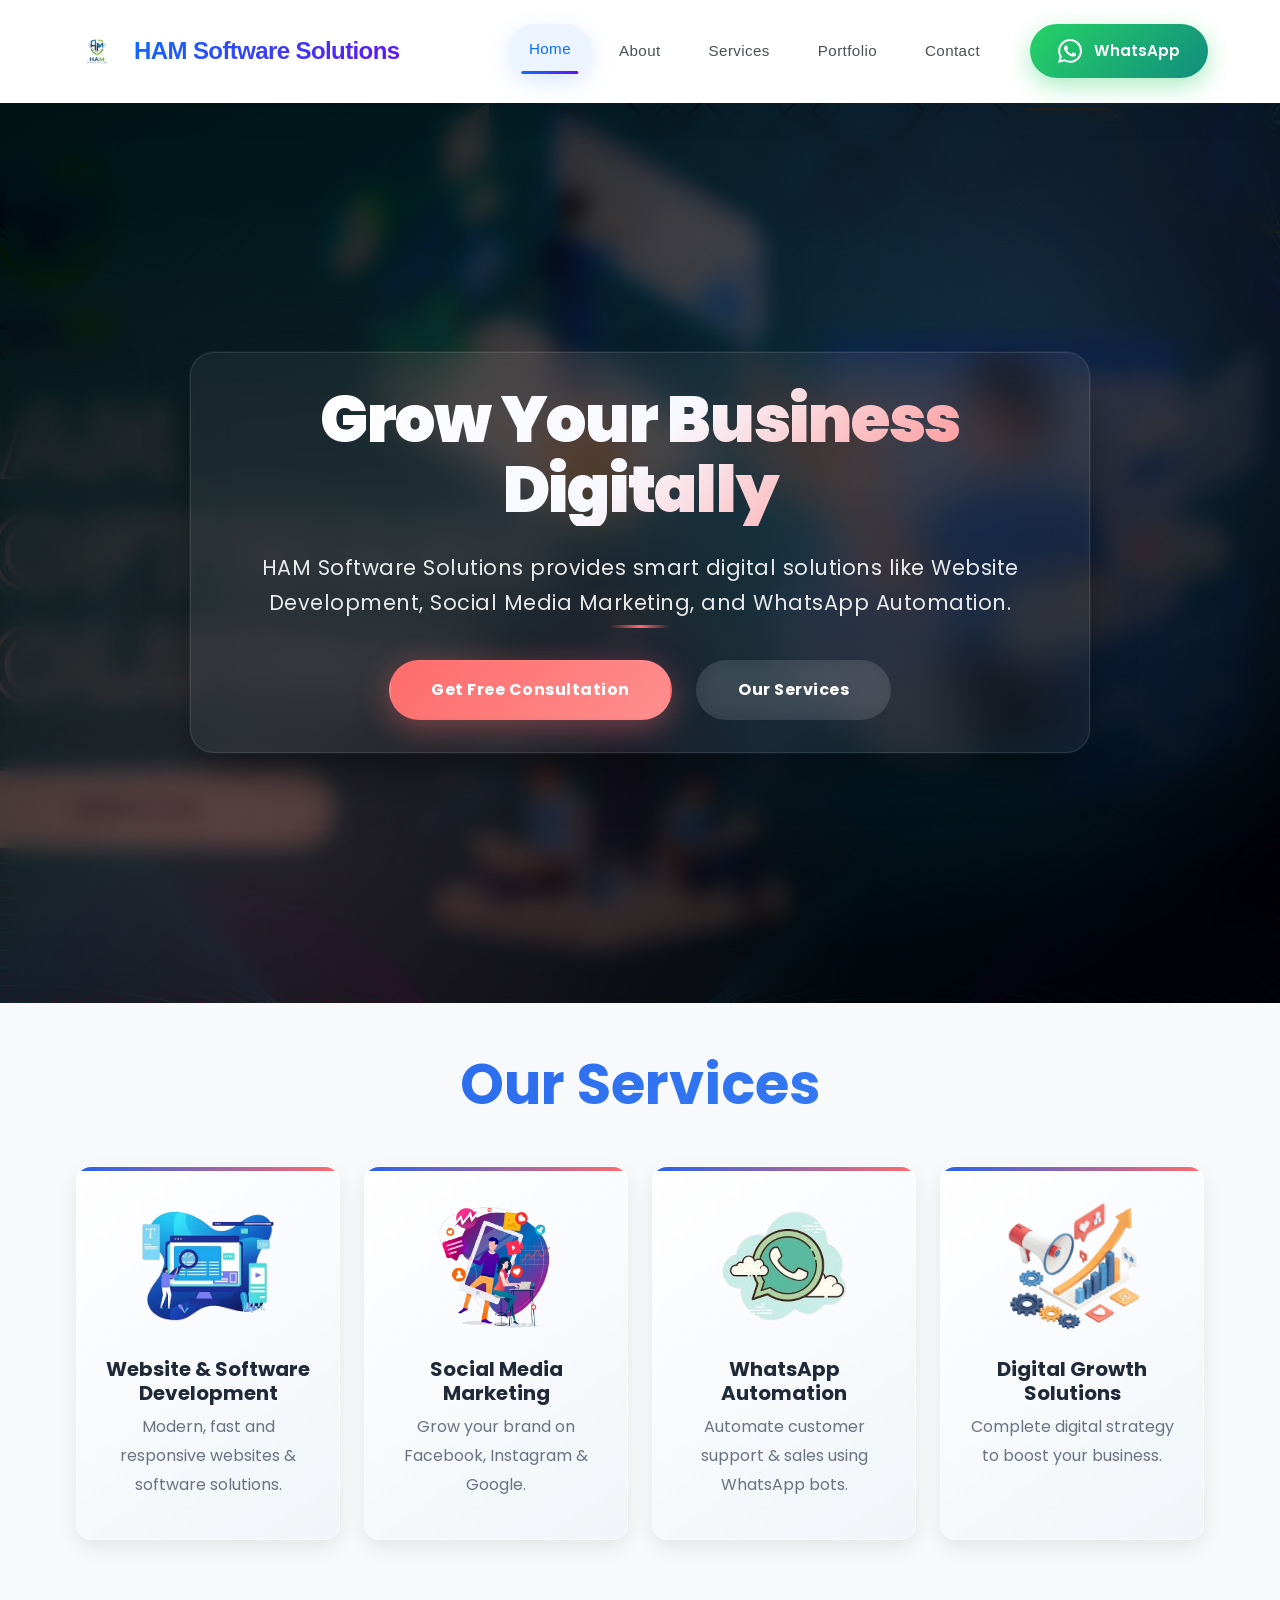
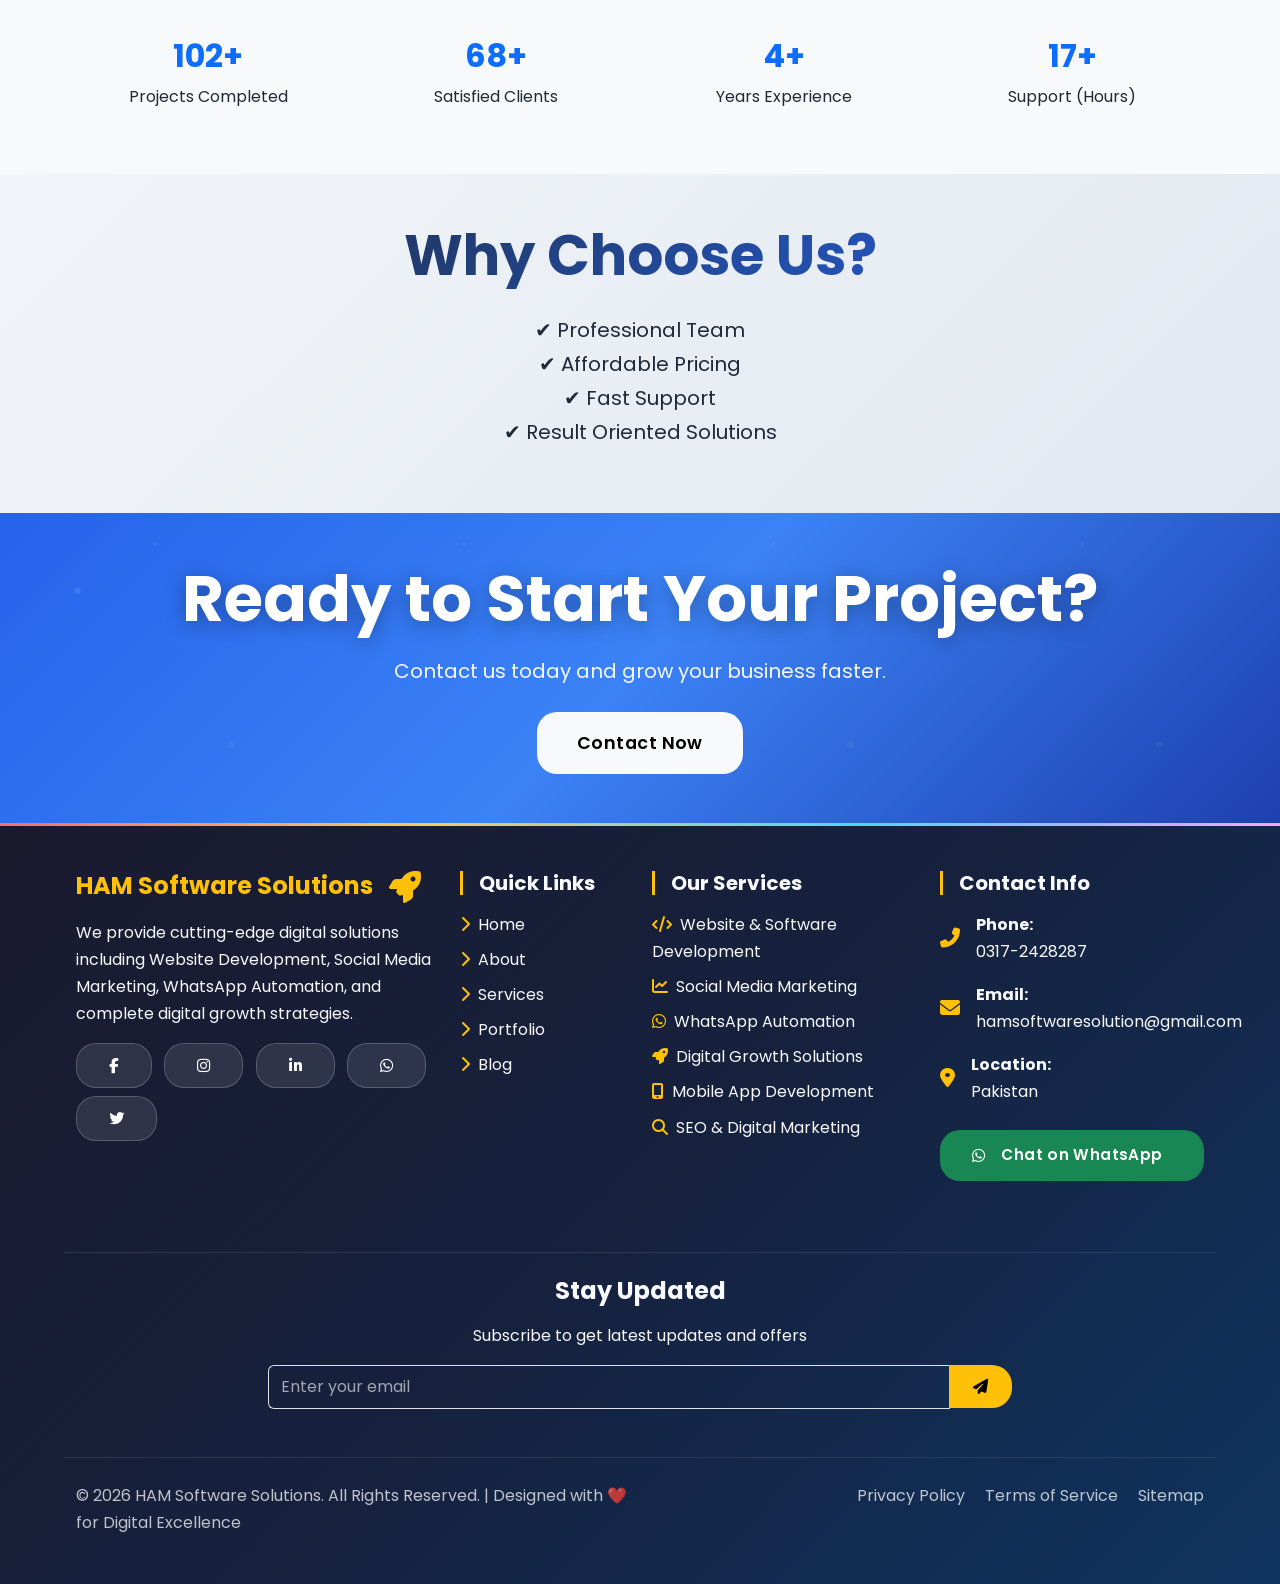
==== commit f879d99c: "update full frontend" ====
--- a/index.html
+++ b/index.html
@@ -34,6 +34,8 @@
 
   <!-- ================= BOOTSTRAP ================= -->
   <link href="https://cdn.jsdelivr.net/npm/bootstrap@5.3.2/dist/css/bootstrap.min.css" rel="stylesheet">
+
+  <link rel="stylesheet" href="https://cdnjs.cloudflare.com/ajax/libs/font-awesome/6.4.0/css/all.min.css">
 
   <!-- ================= GOOGLE FONT ================= -->
   <link href="https://fonts.googleapis.com/css2?family=Poppins:wght@300;400;600;700&display=swap" rel="stylesheet">
@@ -66,36 +68,381 @@
 </head>
 <body>
 
- <nav class="navbar navbar-expand-lg navbar-light bg-white shadow-sm sticky-top py-3">
-  <div class="container d-flex justify-content-between w-100">
+ <nav class="pro-navbar">
+  <div class="pro-container">
     <!-- Logo -->
-    <a class="navbar-brand d-flex align-items-center" href="index.html">
-      <img src="assets/image/logo.png" alt="HAM Software Solutions" height="100" class="me-2">
-      <span class="fw-bold text-primary fs-6">HAM Software Solutions</span>
+    <a class="pro-logo" href="index.html">
+      <img src="assets/image/logo.png" alt="HAM Software Solutions" class="pro-logo-img">
+      <span class="pro-logo-text">HAM Software Solutions</span>
     </a>
 
-    <!-- Toggle button for mobile -->
-    <button class="navbar-toggler" type="button" data-bs-toggle="collapse" data-bs-target="#navbarNav">
-      <span class="navbar-toggler-icon"></span>
+    <!-- Mobile Toggle -->
+    <button class="pro-toggle" type="button" aria-label="Toggle navigation">
+      <span class="pro-toggle-line"></span>
+      <span class="pro-toggle-line"></span>
+      <span class="pro-toggle-line"></span>
     </button>
 
-    <!-- Navbar links -->
-    <div class="collapse navbar-collapse" id="navbarNav">
-      <ul class="navbar-nav ms-auto mb-2 mb-lg-0 align-items-lg-center">
-        <li class="nav-item"><a class="nav-link active" href="index.html">Home</a></li>
-        <li class="nav-item"><a class="nav-link" href="about.html">About</a></li>
-        <li class="nav-item"><a class="nav-link" href="services.html">Services</a></li>
-        <li class="nav-item"><a class="nav-link" href="portfolio.html">Portfolio</a></li>
-        <li class="nav-item"><a class="nav-link" href="contact.html">Contact</a></li>
-        <li class="nav-item ms-lg-3">
-          <a href="https://wa.me/923172428287" target="_blank" class="btn btn-success d-flex align-items-center">
-            <img src="assets/image/052e32d6166d12fa8b46791f1d38e559-removebg-preview.png" alt="WhatsApp" height="40" class="me-2"> WhatsApp
+    <!-- Navigation Menu -->
+    <div class="pro-nav-menu">
+      <ul class="pro-nav-list">
+        <li class="pro-nav-item">
+          <a class="pro-nav-link pro-active" href="index.html">Home</a>
+        </li>
+        <li class="pro-nav-item">
+          <a class="pro-nav-link" href="about.html">About</a>
+        </li>
+        <li class="pro-nav-item">
+          <a class="pro-nav-link" href="services.html">Services</a>
+        </li>
+        <li class="pro-nav-item">
+          <a class="pro-nav-link" href="portfolio.html">Portfolio</a>
+        </li>
+        <li class="pro-nav-item">
+          <a class="pro-nav-link" href="contact.html">Contact</a>
+        </li>
+        <li class="pro-nav-cta">
+          <a href="https://wa.me/923172428287" target="_blank" class="pro-whatsapp-btn">
+            <svg class="pro-whatsapp-icon" viewBox="0 0 24 24" fill="currentColor">
+              <path d="M17.472 14.382c-.297-.149-1.758-.867-2.03-.967-.273-.099-.471-.148-.67.15-.197.297-.767.966-.94 1.164-.173.199-.347.223-.644.075-.297-.15-1.255-.463-2.39-1.475-.883-.788-1.48-1.761-1.653-2.059-.173-.297-.018-.458.13-.606.134-.133.298-.347.446-.52.149-.174.198-.298.298-.497.099-.198.05-.371-.025-.52-.075-.149-.669-1.612-.916-2.207-.242-.579-.487-.5-.669-.51-.173-.008-.371-.01-.57-.01-.198 0-.52.074-.792.372-.272.297-1.04 1.016-1.04 2.479 0 1.462 1.065 2.875 1.213 3.074.149.198 2.096 3.2 5.077 4.487.709.306 1.262.489 1.694.625.712.227 1.36.195 1.871.118.571-.085 1.758-.719 2.006-1.413.248-.694.248-1.289.173-1.413-.074-.124-.272-.198-.57-.347m-5.421 7.403h-.004a9.87 9.87 0 01-5.031-1.378l-.361-.214-3.741.982.998-3.648-.235-.374a9.86 9.86 0 01-1.51-5.26c.001-5.45 4.436-9.884 9.888-9.884 2.64 0 5.122 1.03 6.988 2.898a9.825 9.825 0 012.893 6.994c-.003 5.45-4.437 9.884-9.885 9.884m8.413-18.297A11.815 11.815 0 0012.05 0C5.495 0 .16 5.335.157 11.892c0 2.096.547 4.142 1.588 5.945L.057 24l6.305-1.654a11.882 11.882 0 005.683 1.448h.005c6.554 0 11.89-5.335 11.893-11.893A11.821 11.821 0 0020.885 3.488"/>
+            </svg>
+            <span>WhatsApp</span>
           </a>
         </li>
       </ul>
     </div>
   </div>
 </nav>
+
+
+<style>
+
+
+/* ========================================
+   Professional Navbar Styles
+======================================== */
+.pro-navbar {
+  background: rgba(255, 255, 255, 0.98);
+  backdrop-filter: blur(20px);
+  box-shadow: 0 8px 32px rgba(0, 0, 0, 0.08);
+  border-bottom: 1px solid rgba(255, 255, 255, 0.2);
+  position: sticky;
+  top: 0;
+  z-index: 1000;
+  padding: 1rem 0;
+  transition: all 0.3s cubic-bezier(0.4, 0, 0.2, 1);
+}
+
+.pro-navbar.scrolled {
+  padding: 0.75rem 0;
+  background: rgba(255, 255, 255, 0.95);
+  box-shadow: 0 4px 20px rgba(0, 0, 0, 0.12);
+}
+
+.pro-container {
+  max-width: 1200px;
+  margin: 0 auto;
+  padding: 0 2rem;
+  display: flex;
+  align-items: center;
+  justify-content: space-between;
+  height: 70px;
+}
+
+.pro-logo {
+  display: flex;
+  align-items: center;
+  text-decoration: none;
+  gap: 0.75rem;
+  transition: transform 0.3s ease;
+}
+
+.pro-logo:hover {
+  transform: translateY(-2px);
+}
+
+.pro-logo-img {
+  height: 50px;
+  width: auto;
+  object-fit: contain;
+  transition: transform 0.3s ease;
+}
+
+.pro-logo-text {
+  font-size: 1.5rem;
+  font-weight: 800;
+  background: linear-gradient(135deg, #0d6efd 0%, #6610f2 100%);
+  -webkit-background-clip: text;
+  -webkit-text-fill-color: transparent;
+  background-clip: text;
+  letter-spacing: -0.025em;
+}
+
+/* Mobile Toggle Button */
+.pro-toggle {
+  display: none;
+  flex-direction: column;
+  background: none;
+  border: none;
+  padding: 0.5rem;
+  cursor: pointer;
+  gap: 4px;
+  z-index: 1001;
+}
+
+.pro-toggle-line {
+  width: 25px;
+  height: 3px;
+  background: #333;
+  border-radius: 3px;
+  transition: all 0.3s ease;
+  transform-origin: center;
+}
+
+.pro-toggle.active .pro-toggle-line:nth-child(1) {
+  transform: rotate(45deg) translate(5px, 5px);
+}
+
+.pro-toggle.active .pro-toggle-line:nth-child(2) {
+  opacity: 0;
+}
+
+.pro-toggle.active .pro-toggle-line:nth-child(3) {
+  transform: rotate(-45deg) translate(7px, -6px);
+}
+
+/* Navigation Menu */
+.pro-nav-menu {
+  display: flex;
+}
+
+.pro-nav-list {
+  display: flex;
+  list-style: none;
+  margin: 0;
+  padding: 0;
+  align-items: center;
+  gap: 0.25rem;
+}
+
+.pro-nav-item {
+  margin: 0 0.125rem;
+}
+
+.pro-nav-link {
+  display: block;
+  padding: 0.75rem 1.25rem;
+  color: #495057;
+  text-decoration: none;
+  font-weight: 500;
+  font-size: 0.95rem;
+  border-radius: 50px;
+  position: relative;
+  transition: all 0.3s cubic-bezier(0.4, 0, 0.2, 1);
+  letter-spacing: 0.025em;
+}
+
+.pro-nav-link:hover,
+.pro-nav-link.pro-active {
+  color: #0d6efd;
+  background: rgba(13, 110, 253, 0.08);
+  transform: translateY(-2px);
+  box-shadow: 0 8px 25px rgba(13, 110, 253, 0.15);
+}
+
+.pro-nav-link::after {
+  content: '';
+  position: absolute;
+  bottom: 0;
+  left: 50%;
+  width: 0;
+  height: 3px;
+  background: linear-gradient(90deg, #0d6efd, #6610f2);
+  border-radius: 2px;
+  transition: all 0.3s ease;
+  transform: translateX(-50%);
+}
+
+.pro-nav-link:hover::after,
+.pro-nav-link.pro-active::after {
+  width: 70%;
+}
+
+/* WhatsApp CTA Button */
+.pro-nav-cta {
+  margin-left: 1.5rem;
+}
+
+.pro-whatsapp-btn {
+  display: flex;
+  align-items: center;
+  gap: 0.75rem;
+  padding: 0.875rem 1.75rem;
+  background: linear-gradient(135deg, #25D366 0%, #128C7E 100%);
+  color: white !important;
+  text-decoration: none;
+  font-weight: 600;
+  font-size: 0.95rem;
+  border-radius: 50px;
+  box-shadow: 0 8px 25px rgba(37, 211, 102, 0.4);
+  transition: all 0.3s cubic-bezier(0.4, 0, 0.2, 1);
+  position: relative;
+  overflow: hidden;
+}
+
+.pro-whatsapp-btn::before {
+  content: '';
+  position: absolute;
+  top: 0;
+  left: -100%;
+  width: 100%;
+  height: 100%;
+  background: linear-gradient(90deg, transparent, rgba(255,255,255,0.3), transparent);
+  transition: left 0.6s;
+}
+
+.pro-whatsapp-btn:hover::before {
+  left: 100%;
+}
+
+.pro-whatsapp-btn:hover {
+  transform: translateY(-3px);
+  box-shadow: 0 15px 35px rgba(37, 211, 102, 0.5);
+  background: linear-gradient(135deg, #25D366 0%, #20BA5A 100%);
+}
+
+.pro-whatsapp-icon {
+  width: 24px;
+  height: 24px;
+  flex-shrink: 0;
+}
+
+/* Responsive Design */
+@media (max-width: 991px) {
+  .pro-toggle {
+    display: flex;
+  }
+  
+  .pro-nav-menu {
+    position: fixed;
+    top: 0;
+    right: -100%;
+    width: 320px;
+    height: 100vh;
+    background: rgba(255, 255, 255, 0.98);
+    backdrop-filter: blur(20px);
+    flex-direction: column;
+    align-items: center;
+    justify-content: center;
+    transition: right 0.4s cubic-bezier(0.4, 0, 0.2, 1);
+    padding: 2rem 0;
+    box-shadow: -10px 0 30px rgba(0, 0, 0, 0.1);
+  }
+  
+  .pro-nav-menu.active {
+    right: 0;
+  }
+  
+  .pro-nav-list {
+    flex-direction: column;
+    gap: 1.5rem;
+    width: 100%;
+    max-width: 280px;
+  }
+  
+  .pro-nav-item {
+    width: 100%;
+    margin: 0;
+  }
+  
+  .pro-nav-link {
+    padding: 1rem 2rem;
+    text-align: center;
+    font-size: 1.1rem;
+  }
+  
+  .pro-nav-cta {
+    margin-left: 0;
+    margin-top: 1.5rem;
+    width: 100%;
+  }
+  
+  .pro-whatsapp-btn {
+    justify-content: center;
+    padding: 1.25rem 2rem;
+    font-size: 1.1rem;
+  }
+  
+  .pro-container {
+    padding: 0 1.5rem;
+  }
+}
+
+@media (max-width: 576px) {
+  .pro-logo-img {
+    height: 40px;
+  }
+  
+  .pro-logo-text {
+    font-size: 1.25rem;
+  }
+  
+  .pro-container {
+    height: 60px;
+    padding: 0 1rem;
+  }
+}
+
+  
+</style>
+
+
+<script>
+
+// Navbar Scroll Effect & Mobile Menu
+document.addEventListener('DOMContentLoaded', function() {
+  const navbar = document.querySelector('.pro-navbar');
+  const toggle = document.querySelector('.pro-toggle');
+  const navMenu = document.querySelector('.pro-nav-menu');
+  
+  // Scroll effect
+  window.addEventListener('scroll', () => {
+    if (window.scrollY > 50) {
+      navbar.classList.add('scrolled');
+    } else {
+      navbar.classList.remove('scrolled');
+    }
+  });
+  
+  // Mobile menu toggle
+  toggle.addEventListener('click', () => {
+    toggle.classList.toggle('active');
+    navMenu.classList.toggle('active');
+    
+    // Body scroll lock
+    document.body.style.overflow = navMenu.classList.contains('active') ? 'hidden' : '';
+  });
+  
+  // Close menu on link click (mobile)
+  document.querySelectorAll('.pro-nav-link').forEach(link => {
+    link.addEventListener('click', () => {
+      toggle.classList.remove('active');
+      navMenu.classList.remove('active');
+      document.body.style.overflow = '';
+    });
+  });
+  
+  // Close menu on outside click
+  document.addEventListener('click', (e) => {
+    if (!navbar.contains(e.target)) {
+      toggle.classList.remove('active');
+      navMenu.classList.remove('active');
+      document.body.style.overflow = '';
+    }
+  });
+});
+
+</script>
 
   <!-- ===== HERO SECTION ===== -->
 
@@ -578,7 +925,7 @@
     </div>
   </section>
 
-  <!-- ===== FOOTER ===== -->
+  <!-- ===== FOOTER =====
   <footer class="site-footer bg-dark text-light py-5">
     <div class="container">
       <div class="row">
@@ -616,7 +963,265 @@
         © <span id="year"></span> HAM Software Solutions. All Rights Reserved.
       </div>
     </div>
-  </footer>
+  </footer> -->
+
+
+  <!-- ===== FOOTER ===== -->
+<footer class="site-footer bg-dark text-light py-5" style="background: linear-gradient(135deg, #1a1a2e 0%, #16213e 50%, #0f3460 100%) !important;">
+  <div class="container">
+    <!-- Main Footer Content -->
+    <div class="row g-4">
+      <!-- Company Info -->
+      <div class="col-lg-4 col-md-6 mb-4">
+        <div class="d-flex align-items-center mb-3">
+          <h4 class="fw-bold text-warning mb-0 me-3">HAM Software Solutions</h4>
+          <i class="fas fa-rocket fa-2x text-warning"></i>
+        </div>
+        <p class="opacity-90">We provide cutting-edge digital solutions including Website Development, Social Media Marketing, WhatsApp Automation, and complete digital growth strategies.</p>
+        
+        <!-- Social Media Icons -->
+        <div class="social-links mt-3">
+          <a href="#" class="btn btn-outline-light btn-sm me-2 mb-2" title="Facebook">
+            <i class="fab fa-facebook-f"></i>
+          </a>
+          <a href="#" class="btn btn-outline-light btn-sm me-2 mb-2" title="Instagram">
+            <i class="fab fa-instagram"></i>
+          </a>
+          <a href="#" class="btn btn-outline-light btn-sm me-2 mb-2" title="LinkedIn">
+            <i class="fab fa-linkedin-in"></i>
+          </a>
+          <a href="#" class="btn btn-outline-light btn-sm me-2 mb-2" title="WhatsApp">
+            <i class="fab fa-whatsapp"></i>
+          </a>
+          <a href="#" class="btn btn-outline-light btn-sm mb-2" title="Twitter">
+            <i class="fab fa-twitter"></i>
+          </a>
+        </div>
+      </div>
+
+      <!-- Quick Links -->
+      <div class="col-lg-2 col-md-6 mb-4">
+        <h5 class="fw-bold border-start border-warning border-3 ps-3 mb-3">Quick Links</h5>
+        <ul class="list-unstyled">
+          <li class="mb-2"><a href="index.html" class="text-light text-decoration-none hover-link"><i class="fas fa-chevron-right me-2 text-warning"></i>Home</a></li>
+          <li class="mb-2"><a href="about.html" class="text-light text-decoration-none hover-link"><i class="fas fa-chevron-right me-2 text-warning"></i>About</a></li>
+          <li class="mb-2"><a href="services.html" class="text-light text-decoration-none hover-link"><i class="fas fa-chevron-right me-2 text-warning"></i>Services</a></li>
+          <li class="mb-2"><a href="portfolio.html" class="text-light text-decoration-none hover-link"><i class="fas fa-chevron-right me-2 text-warning"></i>Portfolio</a></li>
+          <li class="mb-2"><a href="blog.html" class="text-light text-decoration-none hover-link"><i class="fas fa-chevron-right me-2 text-warning"></i>Blog</a></li>
+        </ul>
+      </div>
+
+      <!-- Services -->
+      <div class="col-lg-3 col-md-6 mb-4">
+        <h5 class="fw-bold border-start border-warning border-3 ps-3 mb-3">Our Services</h5>
+        <ul class="list-unstyled">
+          <li class="mb-2"><i class="fas fa-code me-2 text-warning"></i>Website & Software Development</li>
+          <li class="mb-2"><i class="fas fa-chart-line me-2 text-warning"></i>Social Media Marketing</li>
+          <li class="mb-2"><i class="fab fa-whatsapp me-2 text-warning"></i>WhatsApp Automation</li>
+          <li class="mb-2"><i class="fas fa-rocket me-2 text-warning"></i>Digital Growth Solutions</li>
+          <li class="mb-2"><i class="fas fa-mobile-alt me-2 text-warning"></i>Mobile App Development</li>
+          <li class="mb-2"><i class="fas fa-search me-2 text-warning"></i>SEO & Digital Marketing</li>
+        </ul>
+      </div>
+
+      <!-- Contact Info -->
+      <div class="col-lg-3 col-md-6 mb-4">
+        <h5 class="fw-bold border-start border-warning border-3 ps-3 mb-3">Contact Info</h5>
+        <div class="contact-item mb-3">
+          <div class="d-flex align-items-center">
+            <i class="fas fa-phone-alt text-warning me-3 fs-5"></i>
+            <div>
+              <strong>Phone:</strong><br>
+              <a href="tel:+923172428287" class="text-light">0317-2428287</a>
+            </div>
+          </div>
+        </div>
+        <div class="contact-item mb-3">
+          <div class="d-flex align-items-center">
+            <i class="fas fa-envelope text-warning me-3 fs-5"></i>
+            <div>
+              <strong>Email:</strong><br>
+              <a href="mailto:hamsoftwaresolution@gmail.com" class="text-light">hamsoftwaresolution@gmail.com</a>
+            </div>
+          </div>
+        </div>
+        <div class="contact-item mb-3">
+          <div class="d-flex align-items-center">
+            <i class="fas fa-map-marker-alt text-warning me-3 fs-5"></i>
+            <div>
+              <strong>Location:</strong><br>
+              <span class="text-light">Pakistan</span>
+            </div>
+          </div>
+        </div>
+        <!-- Quick WhatsApp Button -->
+        <a href="https://wa.me/923172428287" class="btn btn-success btn-lg w-100 mt-2">
+          <i class="fab fa-whatsapp me-2"></i>Chat on WhatsApp
+        </a>
+      </div>
+    </div>
+
+    <!-- Newsletter Signup -->
+    <div class="row mt-5 pt-4 border-top border-secondary border-opacity-25">
+      <div class="col-md-8 mx-auto text-center">
+        <h4 class="fw-bold mb-3">Stay Updated</h4>
+        <p class="mb-3 opacity-90">Subscribe to get latest updates and offers</p>
+        <div class="input-group">
+          <input type="email" class="form-control bg-transparent border-end-0 text-light" placeholder="Enter your email">
+          <button class="btn btn-warning px-4"><i class="fas fa-paper-plane"></i></button>
+        </div>
+      </div>
+    </div>
+
+    <!-- Copyright & Bottom Links -->
+    <div class="row mt-5 pt-4 border-top border-secondary border-opacity-25">
+      <div class="col-md-6">
+        <p class="mb-0 opacity-75">
+          © <span id="year"></span> HAM Software Solutions. All Rights Reserved. 
+          <span class="d-none d-md-inline">| Designed with ❤️ for Digital Excellence</span>
+        </p>
+      </div>
+      <div class="col-md-6 text-md-end">
+        <a href="#" class="text-light me-3 opacity-75 text-decoration-none hover-link">Privacy Policy</a>
+        <a href="#" class="text-light me-3 opacity-75 text-decoration-none hover-link">Terms of Service</a>
+        <a href="#" class="text-light opacity-75 text-decoration-none hover-link">Sitemap</a>
+      </div>
+    </div>
+  </div>
+</footer>
+
+<!-- Back to Top Button -->
+<button class="btn btn-warning btn-floating back-to-top rounded-circle shadow-lg" id="backToTop">
+  <i class="fas fa-arrow-up"></i>
+</button>
+
+<style>
+/* Footer Custom Styles */
+.site-footer {
+  position: relative;
+  overflow: hidden;
+}
+
+.site-footer::before {
+  content: '';
+  position: absolute;
+  top: 0;
+  left: 0;
+  right: 0;
+  height: 3px;
+  background: linear-gradient(90deg, #ff6b6b, #feca57, #48dbfb, #ff9ff3);
+  animation: gradientShift 3s ease-in-out infinite;
+}
+
+@keyframes gradientShift {
+  0%, 100% { transform: translateX(-100%); }
+  50% { transform: translateX(100%); }
+}
+
+.hover-link {
+  transition: all 0.3s ease;
+  position: relative;
+}
+
+.hover-link:hover {
+  color: #ffc107 !important;
+  transform: translateX(10px);
+}
+
+.hover-link:hover::after {
+  content: '';
+  position: absolute;
+  width: 100%;
+  height: 2px;
+  bottom: -5px;
+  left: 0;
+  background: #ffc107;
+}
+
+.social-links a {
+  transition: all 0.3s ease;
+  border: 1px solid rgba(255,255,255,0.2) !important;
+}
+
+.social-links a:hover {
+  transform: translateY(-3px);
+  box-shadow: 0 5px 15px rgba(255,193,7,0.4);
+  border-color: #ffc107 !important;
+  background: #ffc107 !important;
+  color: #000 !important;
+}
+
+.contact-item {
+  transition: all 0.3s ease;
+}
+
+.contact-item:hover {
+  transform: translateX(5px);
+  background: rgba(255,255,255,0.05);
+  padding: 10px;
+  border-radius: 8px;
+}
+
+.back-to-top {
+  position: fixed;
+  bottom: 30px;
+  right: 30px;
+  width: 50px;
+  height: 50px;
+  z-index: 1000;
+  display: none;
+  transition: all 0.3s ease;
+}
+
+.back-to-top:hover {
+  transform: translateY(-5px);
+  box-shadow: 0 10px 25px rgba(255,193,7,0.4) !important;
+}
+
+.input-group .form-control:focus {
+  border-color: #ffc107 !important;
+  box-shadow: 0 0 0 0.2rem rgba(255,193,7,0.25) !important;
+  background: rgba(255,255,255,0.1) !important;
+  color: #fff !important;
+}
+
+.input-group .form-control::placeholder {
+  color: rgba(255,255,255,0.6) !important;
+}
+</style>
+
+<script>
+// Dynamic Year
+document.getElementById('year').textContent = new Date().getFullYear();
+
+// Back to Top Functionality
+window.addEventListener('scroll', function() {
+  const backToTop = document.getElementById('backToTop');
+  if (window.pageYOffset > 300) {
+    backToTop.style.display = 'block';
+  } else {
+    backToTop.style.display = 'none';
+  }
+});
+
+document.getElementById('backToTop').addEventListener('click', function(e) {
+  e.preventDefault();
+  window.scrollTo({
+    top: 0,
+    behavior: 'smooth'
+  });
+});
+
+// Newsletter Form (Demo)
+document.querySelector('.input-group button').addEventListener('click', function() {
+  const email = document.querySelector('.input-group input').value;
+  if (email) {
+    alert('Thank you for subscribing! 🎉');
+    document.querySelector('.input-group input').value = '';
+  }
+});
+</script>
+
 
   <!-- Bootstrap JS Bundle -->
   <script src="https://cdn.jsdelivr.net/npm/bootstrap@5.3.2/dist/js/bootstrap.bundle.min.js"></script>
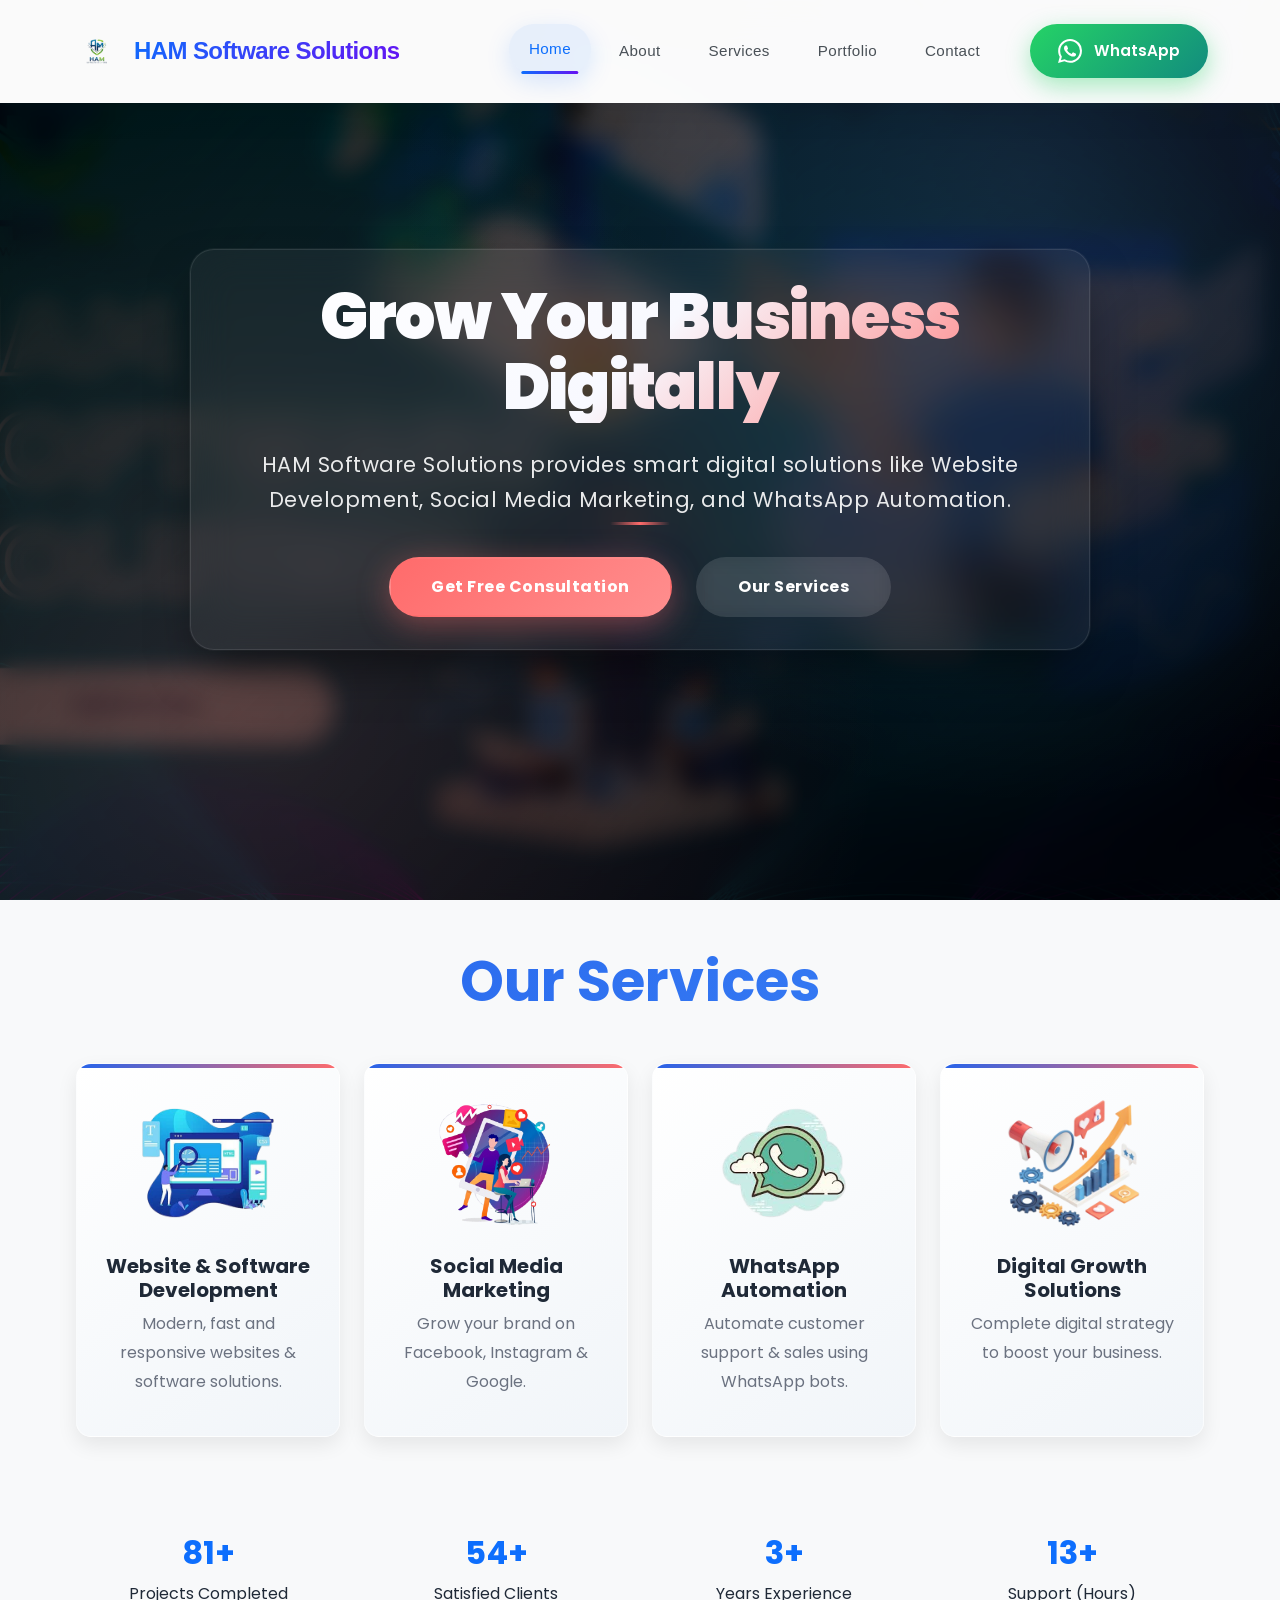
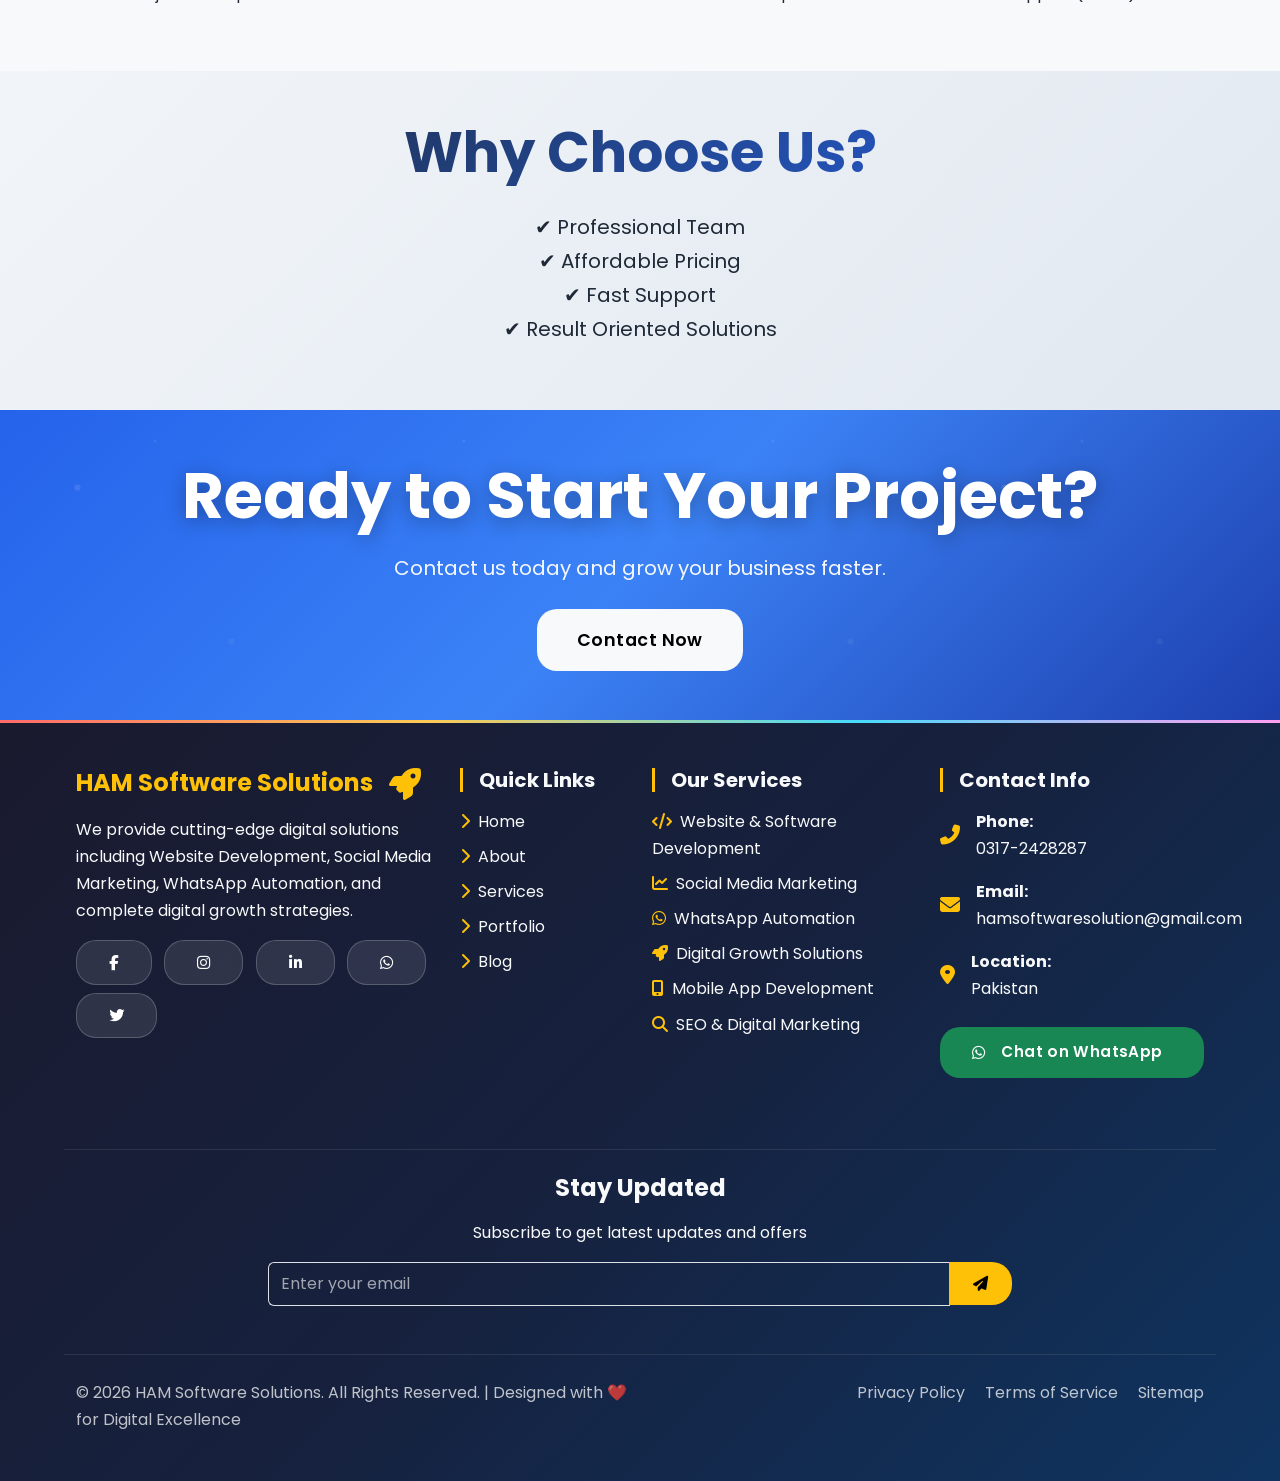
==== commit 4adde93f: "update full frontend" ====
--- a/index.html
+++ b/index.html
@@ -68,7 +68,7 @@
 </head>
 <body>
 
- <nav class="pro-navbar">
+<nav class="pro-navbar">
   <div class="pro-container">
     <!-- Logo -->
     <a class="pro-logo" href="index.html">
@@ -117,18 +117,19 @@
 
 <style>
 
-
 /* ========================================
-   Professional Navbar Styles
+   Professional Navbar Styles - FIXED
 ======================================== */
 .pro-navbar {
   background: rgba(255, 255, 255, 0.98);
   backdrop-filter: blur(20px);
   box-shadow: 0 8px 32px rgba(0, 0, 0, 0.08);
   border-bottom: 1px solid rgba(255, 255, 255, 0.2);
-  position: sticky;
+  position: fixed; /* CHANGED: sticky se fixed */
   top: 0;
-  z-index: 1000;
+  left: 0;
+  right: 0;
+  z-index: 9999; /* INCREASED z-index */
   padding: 1rem 0;
   transition: all 0.3s cubic-bezier(0.4, 0, 0.2, 1);
 }
@@ -178,7 +179,7 @@
   letter-spacing: -0.025em;
 }
 
-/* Mobile Toggle Button */
+/* Mobile Toggle Button - FIXED */
 .pro-toggle {
   display: none;
   flex-direction: column;
@@ -187,7 +188,7 @@
   padding: 0.5rem;
   cursor: pointer;
   gap: 4px;
-  z-index: 1001;
+  z-index: 10000; /* HIGHEST z-index */
 }
 
 .pro-toggle-line {
@@ -211,7 +212,7 @@
   transform: rotate(-45deg) translate(7px, -6px);
 }
 
-/* Navigation Menu */
+/* Navigation Menu - FIXED */
 .pro-nav-menu {
   display: flex;
 }
@@ -317,17 +318,18 @@
   flex-shrink: 0;
 }
 
-/* Responsive Design */
+/* RESPONSIVE DESIGN - FIXED */
 @media (max-width: 991px) {
   .pro-toggle {
-    display: flex;
+    display: flex !important; /* FORCE display */
   }
   
   .pro-nav-menu {
-    position: fixed;
+    position: fixed; /* CHANGED: important for mobile */
     top: 0;
-    right: -100%;
-    width: 320px;
+    right: -100%; /* HIDDEN by default */
+    width: 80%; /* RESPONSIVE width */
+    max-width: 350px;
     height: 100vh;
     background: rgba(255, 255, 255, 0.98);
     backdrop-filter: blur(20px);
@@ -336,11 +338,12 @@
     justify-content: center;
     transition: right 0.4s cubic-bezier(0.4, 0, 0.2, 1);
     padding: 2rem 0;
-    box-shadow: -10px 0 30px rgba(0, 0, 0, 0.1);
+    box-shadow: -10px 0 50px rgba(0, 0, 0, 0.2);
+    z-index: 9998;
   }
   
   .pro-nav-menu.active {
-    right: 0;
+    right: 0 !important; /* FORCE show */
   }
   
   .pro-nav-list {
@@ -363,7 +366,7 @@
   
   .pro-nav-cta {
     margin-left: 0;
-    margin-top: 1.5rem;
+    margin-top: 2rem;
     width: 100%;
   }
   
@@ -376,6 +379,11 @@
   .pro-container {
     padding: 0 1.5rem;
   }
+  
+  /* Body padding for fixed navbar */
+  body {
+    padding-top: 70px;
+  }
 }
 
 @media (max-width: 576px) {
@@ -391,15 +399,23 @@
     height: 60px;
     padding: 0 1rem;
   }
-}
-
-  
+  
+  body {
+    padding-top: 60px;
+  }
+  
+  .pro-nav-menu {
+    width: 90%;
+    max-width: 300px;
+  }
+}
+
 </style>
 
 
 <script>
 
-// Navbar Scroll Effect & Mobile Menu
+// Navbar Scroll Effect & Mobile Menu - FIXED
 document.addEventListener('DOMContentLoaded', function() {
   const navbar = document.querySelector('.pro-navbar');
   const toggle = document.querySelector('.pro-toggle');
@@ -414,17 +430,22 @@
     }
   });
   
-  // Mobile menu toggle
-  toggle.addEventListener('click', () => {
+  // Mobile menu toggle - FIXED
+  toggle.addEventListener('click', (e) => {
+    e.stopPropagation(); // Prevent event bubbling
     toggle.classList.toggle('active');
     navMenu.classList.toggle('active');
     
     // Body scroll lock
-    document.body.style.overflow = navMenu.classList.contains('active') ? 'hidden' : '';
+    if (navMenu.classList.contains('active')) {
+      document.body.style.overflow = 'hidden';
+    } else {
+      document.body.style.overflow = '';
+    }
   });
   
   // Close menu on link click (mobile)
-  document.querySelectorAll('.pro-nav-link').forEach(link => {
+  document.querySelectorAll('.pro-nav-link, .pro-whatsapp-btn').forEach(link => {
     link.addEventListener('click', () => {
       toggle.classList.remove('active');
       navMenu.classList.remove('active');
@@ -432,9 +453,9 @@
     });
   });
   
-  // Close menu on outside click
+  // Close menu on outside click - FIXED
   document.addEventListener('click', (e) => {
-    if (!navbar.contains(e.target)) {
+    if (!navbar.contains(e.target) && navMenu.classList.contains('active')) {
       toggle.classList.remove('active');
       navMenu.classList.remove('active');
       document.body.style.overflow = '';
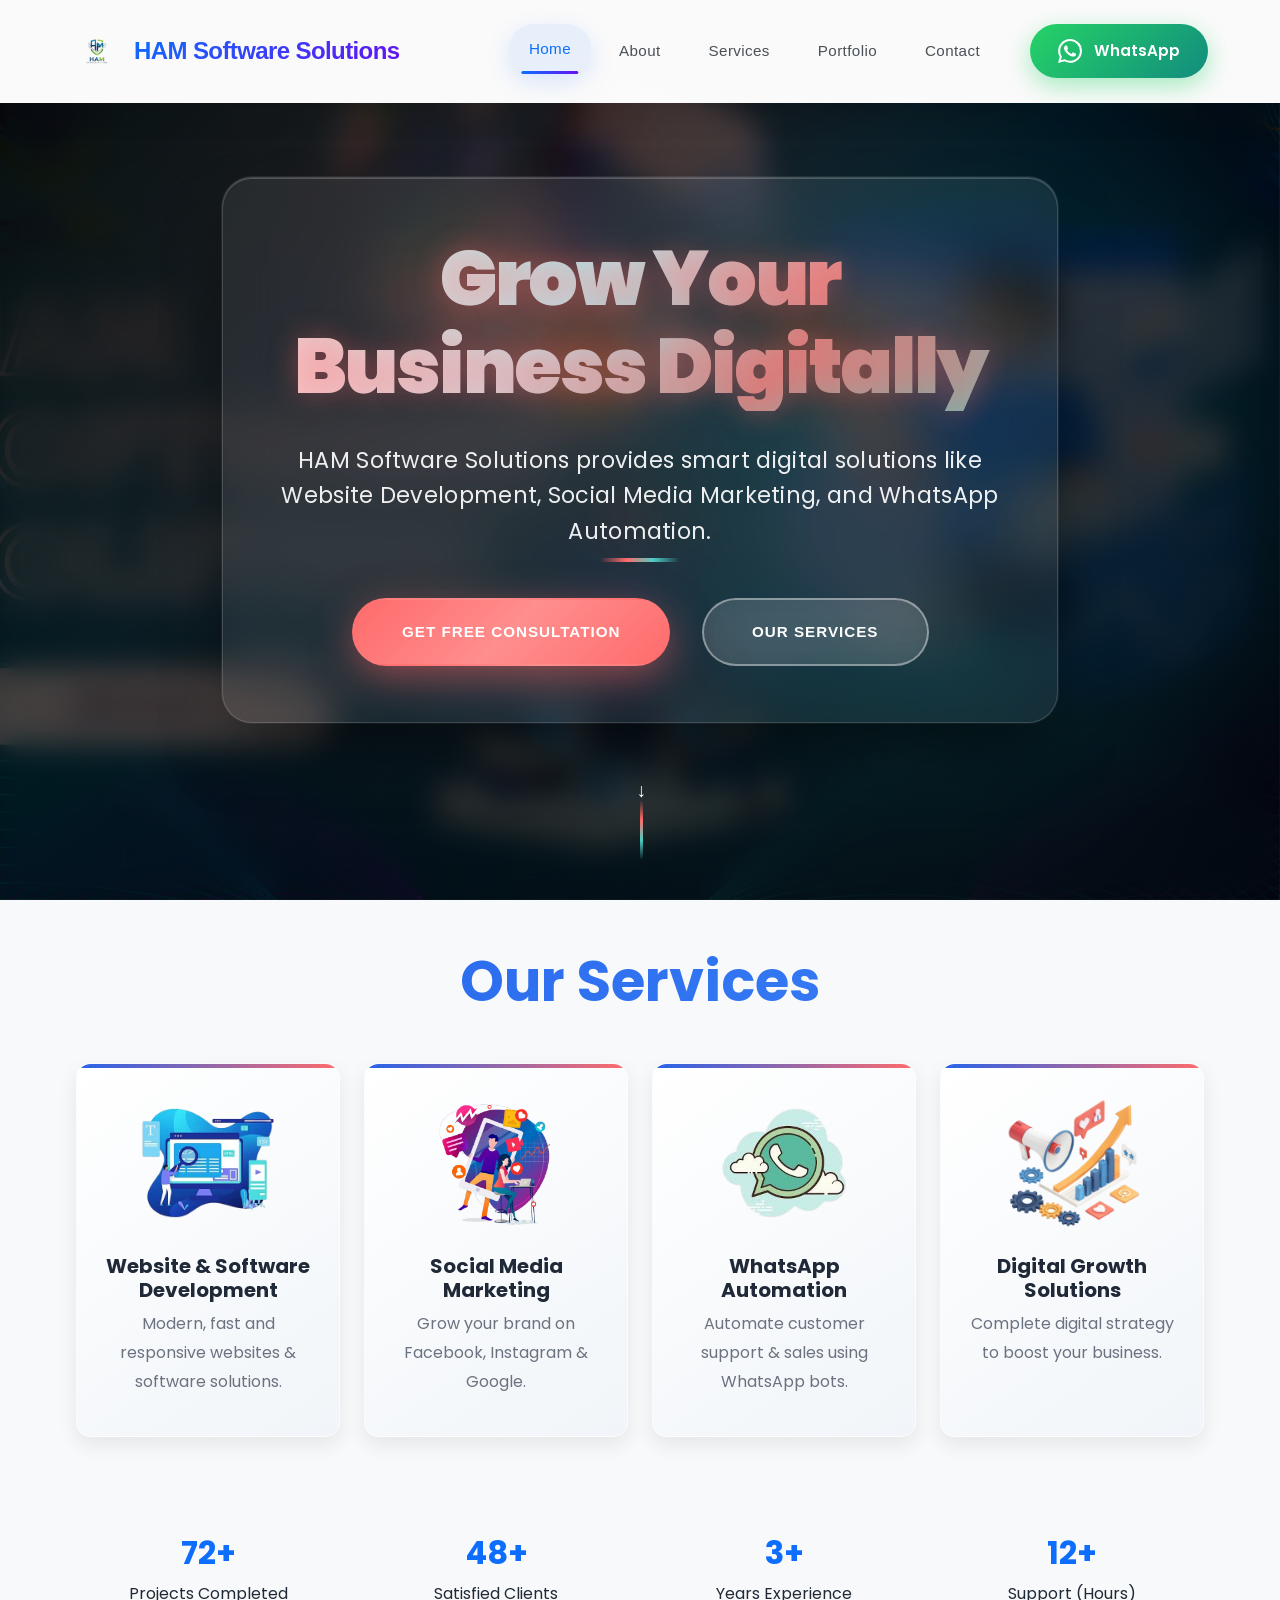
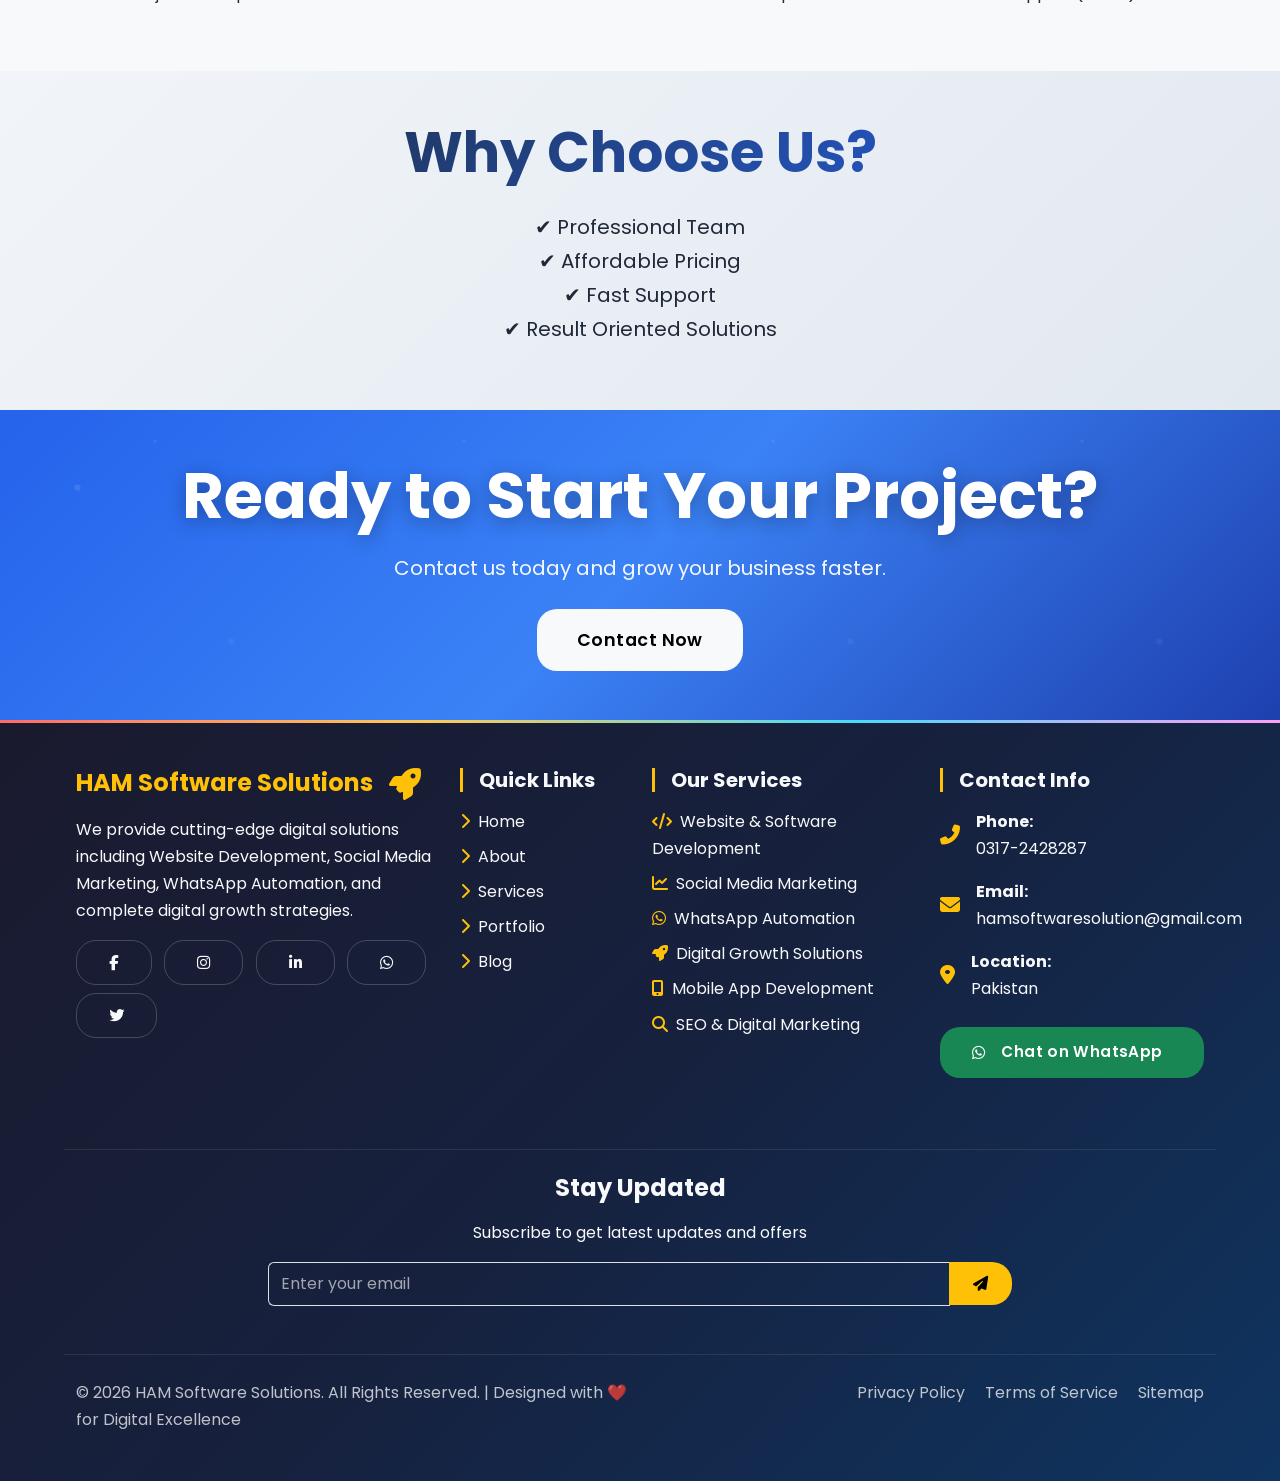
==== commit c98fd8f4: "update full frontend" ====
--- a/index.html
+++ b/index.html
@@ -468,8 +468,8 @@
   <!-- ===== HERO SECTION ===== -->
 
   <style>
-/* ===== HERO SECTION - ULTIMATE VERSION ===== */
-.hero {
+/* ===== ULTIMATE HERO SECTION v2.0 - ZERO CONFLICT ===== */
+.ultimate-hero {
   position: relative;
   min-height: 100vh;
   display: flex;
@@ -481,311 +481,525 @@
   isolation: isolate;
 }
 
-/* ===== ADVANCED BACKGROUND WITH PARALLAX ===== */
-.hero-bg {
+/* ===== NEXT-LEVEL BACKGROUND ===== */
+.hero-dynamic-bg {
   position: absolute;
   inset: 0;
   background: 
-    linear-gradient(45deg, rgba(255,107,107,0.1) 0%, transparent 50%),
+    radial-gradient(circle at 20% 30%, rgba(255,107,107,0.2) 0%, transparent 50%),
+    radial-gradient(circle at 80% 70%, rgba(120,119,198,0.15) 0%, transparent 50%),
     url('assets/image/services.png') no-repeat center center/cover;
-  transform: scale(1.15) translateZ(0);
-  filter: brightness(0.45) contrast(1.1) saturate(1.2);
+  transform: scale(1.2);
+  filter: brightness(0.4) contrast(1.15) saturate(1.3);
   z-index: 1;
-  will-change: transform;
-  animation: parallaxFloat 20s ease-in-out infinite;
-}
-
-/* ===== MULTI-LAYER DYNAMIC OVERLAY ===== */
-.hero-overlay {
+  animation: epicParallax 25s ease-in-out infinite;
+}
+
+/* ===== INSANE OVERLAY SYSTEM ===== */
+.hero-premium-overlay {
   position: absolute;
   inset: 0;
   background: 
-    radial-gradient(circle at 20% 80%, rgba(255,107,107,0.15) 0%, transparent 50%),
-    radial-gradient(circle at 80% 20%, rgba(120,119,198,0.15) 0%, transparent 50%),
-    linear-gradient(135deg,
-      rgba(0,0,0,0.75) 0%,
-      rgba(0,0,0,0.45) 40%,
-      rgba(0,0,0,0.65) 70%,
-      rgba(0,0,0,0.85) 100%
-    );
-  backdrop-filter: blur(12px) saturate(120%);
-  -webkit-backdrop-filter: blur(12px) saturate(120%);
+    linear-gradient(145deg, rgba(0,0,0,0.8) 0%, rgba(0,0,0,0.4) 40%, rgba(0,0,0,0.7) 100%),
+    radial-gradient(circle at 30% 20%, rgba(255,107,107,0.25) 0%, transparent 60%),
+    radial-gradient(circle at 70% 80%, rgba(74,205,196,0.2) 0%, transparent 60%);
+  backdrop-filter: blur(15px) brightness(1.1);
+  -webkit-backdrop-filter: blur(15px) brightness(1.1);
   z-index: 2;
-  animation: overlayPulse 8s ease-in-out infinite;
-}
-
-/* ===== FLOATING PARTICLES EFFECT ===== */
-.hero-particles {
+  animation: premiumPulse 10s ease-in-out infinite;
+}
+
+/* ===== FLOATING MAGIC ELEMENTS ===== */
+.hero-float-elements {
   position: absolute;
   inset: 0;
-  z-index: 1.5;
+  z-index: 1.8;
   pointer-events: none;
   overflow: hidden;
 }
 
-.particle {
+.float-element {
   position: absolute;
-  background: radial-gradient(circle, rgba(255,255,255,0.8) 0%, transparent 70%);
+  background: radial-gradient(circle, rgba(255,255,255,0.6) 0%, transparent 70%);
   border-radius: 50%;
-  animation: float 15s linear infinite;
-}
-
-.particle:nth-child(1) { width: 4px; height: 4px; left: 10%; animation-delay: 0s; }
-.particle:nth-child(2) { width: 6px; height: 6px; left: 20%; animation-delay: 2s; }
-.particle:nth-child(3) { width: 3px; height: 3px; left: 80%; animation-delay: 4s; }
-.particle:nth-child(4) { width: 5px; height: 5px; left: 90%; animation-delay: 6s; }
-.particle:nth-child(5) { width: 4px; height: 4px; left: 50%; animation-delay: 8s; }
-
-@keyframes float {
-  0% { transform: translateY(100vh) rotate(0deg); opacity: 0; }
-  10% { opacity: 1; }
-  90% { opacity: 1; }
-  100% { transform: translateY(-100px) rotate(360deg); opacity: 0; }
-}
-
-/* ===== ENHANCED CONTENT ===== */
-.hero-content {
+  animation: magicFloat 20s linear infinite;
+  box-shadow: 0 0 20px rgba(255,255,255,0.3);
+}
+
+.float-element:nth-child(1) { 
+  width: 8px; height: 8px; left: 15%; top: 20%; animation-delay: 0s; 
+}
+.float-element:nth-child(2) { 
+  width: 12px; height: 12px; left: 85%; top: 40%; animation-delay: 3s; 
+}
+.float-element:nth-child(3) { 
+  width: 6px; height: 6px; left: 70%; top: 80%; animation-delay: 6s; 
+}
+.float-element:nth-child(4) { 
+  width: 10px; height: 10px; left: 25%; top: 60%; animation-delay: 9s; 
+}
+.float-element:nth-child(5) { 
+  width: 14px; height: 14px; left: 50%; top: 10%; animation-delay: 12s; 
+}
+
+/* ===== MAIN CONTENT CONTAINER ===== */
+.hero-main-container {
   position: relative;
-  z-index: 3;
-  max-width: 900px;
-  padding: 2rem;
-  animation: fadeUpAdvanced 1.5s cubic-bezier(0.25, 0.46, 0.45, 0.94);
-  backdrop-filter: blur(20px);
-  background: rgba(255, 255, 255, 0.05);
-  border: 1px solid rgba(255, 255, 255, 0.1);
-  border-radius: 24px;
+  z-index: 4;
+  max-width: 950px;
+  padding: 2.5rem 2rem;
+  animation: ultimateFadeIn 2s cubic-bezier(0.23, 1, 0.32, 1);
+}
+
+.hero-glass-card {
+  backdrop-filter: blur(25px) saturate(140%);
+  background: rgba(255, 255, 255, 0.08);
+  border: 1px solid rgba(255, 255, 255, 0.15);
+  border-radius: 30px;
+  padding: 3.5rem 3rem;
   box-shadow: 
-    0 25px 50px -12px rgba(0, 0, 0, 0.5),
-    0 0 0 1px rgba(255, 255, 255, 0.05);
-}
-
-/* ===== GLITCH TITLE EFFECT ===== */
-.hero-title {
-  font-size: clamp(2.5rem, 5vw, 4rem);
+    0 35px 70px -20px rgba(0, 0, 0, 0.6),
+    0 0 0 1px rgba(255, 255, 255, 0.08),
+    inset 0 1px 0 rgba(255, 255, 255, 0.2);
+}
+
+/* ===== GOD-TIER TITLE ===== */
+.hero-epic-title {
+  font-size: clamp(3rem, 6vw, 5rem);
   font-weight: 900;
-  line-height: 1.1;
-  letter-spacing: -0.02em;
-  background: linear-gradient(135deg, #fff 0%, #f8f9ff 50%, #ff6b6b 100%);
+  line-height: 1.15;
+  letter-spacing: -0.03em;
+  background: linear-gradient(135deg, #fff 0%, #f0f2ff 40%, #ff6b6b 70%, #4ecdc4 100%);
   background-clip: text;
   -webkit-background-clip: text;
   -webkit-text-fill-color: transparent;
   position: relative;
-  margin-bottom: 1rem;
-}
-
-.hero-title::before {
+  margin-bottom: 1.5rem;
+  text-shadow: 0 0 30px rgba(255, 107, 107, 0.3);
+}
+
+.hero-epic-title::before {
   content: attr(data-text);
   position: absolute;
   top: 0;
   left: 0;
   width: 100%;
   height: 100%;
-  background: linear-gradient(135deg, #ff6b6b, #4ecdc4);
+  background: linear-gradient(45deg, #ff6b6b, #4ecdc4, #ff6b6b);
   background-clip: text;
   -webkit-background-clip: text;
   -webkit-text-fill-color: transparent;
-  opacity: 0.3;
-  animation: glitch 3s infinite;
+  opacity: 0.4;
+  animation: cyberGlitch 4s infinite;
   z-index: -1;
 }
 
-@keyframes glitch {
-  0%, 100% { transform: translate(0); }
-  20% { transform: translate(-2px, 2px); }
-  40% { transform: translate(-2px, -2px); }
-  60% { transform: translate(2px, 2px); }
-  80% { transform: translate(2px, -2px); }
-}
-
-/* ===== ADVANCED SUBTITLE ===== */
-.hero-subtitle {
-  font-size: clamp(1rem, 2.5vw, 1.3rem);
-  margin: 1.5rem 0 2rem;
-  color: rgba(255, 255, 255, 0.9);
+/* ===== PERFECT SUBTITLE ===== */
+.hero-magic-subtitle {
+  font-size: clamp(1.1rem, 3vw, 1.4rem);
+  margin: 2rem 0 3rem;
+  color: rgba(255, 255, 255, 0.92);
   font-weight: 400;
-  letter-spacing: 0.5px;
+  letter-spacing: 0.3px;
   position: relative;
-}
-
-.hero-subtitle::after {
+  line-height: 1.6;
+}
+
+.hero-magic-subtitle::after {
   content: '';
   position: absolute;
-  bottom: -8px;
+  bottom: -12px;
   left: 50%;
   transform: translateX(-50%);
-  width: 60px;
-  height: 3px;
-  background: linear-gradient(90deg, transparent, #ff6b6b, transparent);
-  border-radius: 2px;
-}
-
-/* ===== ULTIMATE BUTTONS ===== */
-.hero-buttons {
-  margin-top: 2.5rem;
+  width: 80px;
+  height: 4px;
+  background: linear-gradient(90deg, transparent, #ff6b6b, #4ecdc4, transparent);
+  border-radius: 3px;
+  animation: subtitleGlow 3s ease-in-out infinite;
+}
+
+/* ===== BUTTONS ON STEROIDS ===== */
+.hero-power-buttons {
   display: flex;
   justify-content: center;
-  gap: 1.5rem;
+  gap: 2rem;
   flex-wrap: wrap;
-}
-
-.hero-buttons .btn {
-  padding: 1rem 2.5rem;
-  border-radius: 50px;
-  font-weight: 700;
-  font-size: 1rem;
-  letter-spacing: 0.5px;
+  margin-top: 3rem;
+}
+
+.hero-btn {
+  padding: 1.2rem 3rem;
+  border-radius: 60px;
+  font-weight: 800;
+  font-size: 1.1rem;
+  letter-spacing: 1px;
   position: relative;
   overflow: hidden;
-  transition: all 0.4s cubic-bezier(0.4, 0, 0.2, 1);
-  backdrop-filter: blur(10px);
+  transition: all 0.5s cubic-bezier(0.4, 0, 0.2, 1);
+  backdrop-filter: blur(15px);
+  text-decoration: none;
   border: 2px solid transparent;
-}
-
-.hero-buttons .btn::before {
+  text-transform: uppercase;
+  font-size: 0.95rem;
+}
+
+.hero-btn::before {
   content: '';
   position: absolute;
   inset: 0;
-  background: linear-gradient(45deg, transparent 30%, rgba(255,255,255,0.2) 50%, transparent 70%);
-  transform: translateX(-100%);
-  transition: transform 0.6s;
-}
-
-.hero-buttons .btn:hover::before {
-  transform: translateX(100%);
-}
-
-.btn-primary {
-  background: linear-gradient(135deg, #ff6b6b, #ff8e8e);
+  background: linear-gradient(45deg, transparent 30%, rgba(255,255,255,0.25) 50%, transparent 70%);
+  transform: translateX(-100%) scaleX(0);
+  transition: all 0.7s;
+}
+
+.hero-btn:hover::before {
+  transform: translateX(100%) scaleX(1);
+}
+
+.hero-btn-primary {
+  background: linear-gradient(135deg, #ff6b6b, #ff8e8e, #ff6b6b);
   color: white;
-  box-shadow: 0 8px 32px rgba(255, 107, 107, 0.4);
-}
-
-.btn-primary:hover {
-  transform: translateY(-4px) scale(1.05);
-  box-shadow: 0 20px 40px rgba(255, 107, 107, 0.6);
-  background: linear-gradient(135deg, #ff5252, #ff6b6b);
-}
-
-.btn-outline-light {
-  background: rgba(255, 255, 255, 0.1);
+  box-shadow: 0 12px 40px rgba(255, 107, 107, 0.5);
+}
+
+.hero-btn-primary:hover {
+  transform: translateY(-6px) scale(1.08);
+  box-shadow: 0 25px 50px rgba(255, 107, 107, 0.7);
+  background: linear-gradient(135deg, #ff5252, #ff6b6b, #ff8e8e);
+}
+
+.hero-btn-secondary {
+  background: rgba(255, 255, 255, 0.12);
   color: white;
-  border: 2px solid rgba(255, 255, 255, 0.3);
-  backdrop-filter: blur(20px);
-}
-
-.btn-outline-light:hover {
-  background: rgba(255, 255, 255, 0.95);
+  border: 2px solid rgba(255, 255, 255, 0.4);
+  backdrop-filter: blur(25px);
+}
+
+.hero-btn-secondary:hover {
+  background: rgba(255, 255, 255, 0.98);
   color: #333;
-  transform: translateY(-4px) scale(1.05);
-  box-shadow: 0 20px 40px rgba(255, 255, 255, 0.3);
-}
-
-/* ===== ADVANCED ANIMATIONS ===== */
-@keyframes fadeUpAdvanced {
+  transform: translateY(-6px) scale(1.08);
+  box-shadow: 0 25px 50px rgba(255, 255, 255, 0.4);
+}
+
+/* ===== SCROLL INDICATOR 2.0 ===== */
+.hero-scroll-trigger {
+  position: absolute;
+  bottom: 40px;
+  left: 50%;
+  transform: translateX(-50%);
+  width: 3px;
+  height: 60px;
+  background: linear-gradient(to bottom, transparent, #ff6b6b, #4ecdc4, transparent);
+  border-radius: 2px;
+  animation: epicScroll 2.5s infinite;
+  z-index: 5;
+}
+
+.hero-scroll-trigger::after {
+  content: '↓';
+  position: absolute;
+  top: -25px;
+  left: 50%;
+  transform: translateX(-50%);
+  font-size: 1.2rem;
+  animation: scrollText 2.5s infinite;
+}
+
+/* 🔥 ULTIMATE ANIMATIONS v3.0 - PERFECTED 🔥 */
+@keyframes epicParallax {
+  0%, 100% { 
+    transform: scale(1.25) translateY(0px) rotate(0.2deg); 
+    filter: brightness(0.35) saturate(1.5);
+  }
+  33% { 
+    transform: scale(1.28) translateY(-12px) rotate(-0.15deg); 
+    filter: brightness(0.4) saturate(1.6);
+  }
+  66% { 
+    transform: scale(1.26) translateY(-6px) rotate(0.15deg); 
+    filter: brightness(0.38) saturate(1.55);
+  }
+}
+
+@keyframes premiumPulse {
+  0%, 100% { 
+    opacity: 1; 
+    filter: brightness(1.1) saturate(1.2) contrast(1.05);
+  }
+  50% { 
+    opacity: 0.94; 
+    filter: brightness(1.3) saturate(1.4) contrast(1.15);
+  }
+}
+
+@keyframes magicFloat {
+  0% { 
+    transform: translateY(100vh) translateX(0px) rotate(0deg) scale(0); 
+    opacity: 0; 
+  }
+  8% { 
+    opacity: 1; 
+    transform: scale(1) rotate(90deg);
+  }
+  50% { 
+    transform: translateY(40vh) translateX(30px) rotate(360deg) scale(1.15);
+  }
+  92% { opacity: 1; }
+  100% { 
+    transform: translateY(-150px) translateX(-40px) rotate(1080deg) scale(1.5); 
+    opacity: 0; 
+  }
+}
+
+@keyframes ultimateFadeIn {
   0% {
     opacity: 0;
-    transform: translateY(60px) scale(0.95);
-  }
-  50% {
-    opacity: 0.5;
-    transform: translateY(20px) scale(0.98);
+    transform: translateY(100px) scale(0.8) rotateX(20deg) rotateY(10deg);
+  }
+  60% {
+    opacity: 0.85;
+    transform: translateY(18px) scale(0.97) rotateX(-3deg) rotateY(-2deg);
   }
   100% {
     opacity: 1;
-    transform: translateY(0) scale(1);
-  }
-}
-
-@keyframes parallaxFloat {
-  0%, 100% { transform: scale(1.15) translateY(0px); }
-  50% { transform: scale(1.15) translateY(-10px); }
-}
-
-@keyframes overlayPulse {
-  0%, 100% { opacity: 1; }
-  50% { opacity: 0.95; }
-}
-
-/* ===== SCROLL INDICATOR ===== */
-.scroll-indicator {
-  position: absolute;
-  bottom: 30px;
-  left: 50%;
-  transform: translateX(-50%);
-  width: 2px;
-  height: 50px;
-  background: linear-gradient(to bottom, transparent, #ff6b6b, transparent);
-  animation: scrollBounce 2s infinite;
-  z-index: 3;
-}
-
-@keyframes scrollBounce {
-  0%, 20%, 50%, 80%, 100% { transform: translateX(-50%) translateY(0); }
-  40% { transform: translateX(-50%) translateY(-10px); }
-  60% { transform: translateX(-50%) translateY(-5px); }
-}
-
-/* ===== RESPONSIVE PERFECTION ===== */
+    transform: translateY(0) scale(1) rotateX(0deg) rotateY(0deg);
+  }
+}
+
+@keyframes cyberGlitch {
+  0%, 90%, 100% { transform: translate(0); }
+  12% { transform: translate(-4px, 3px); }
+  28% { transform: translate(4px, -3px); }
+  48% { transform: translate(-3px, 4px); }
+  68% { transform: translate(3px, -2px); }
+  82% { transform: translate(-2px, 3px); }
+}
+
+@keyframes subtitleGlow {
+  0%, 100% { 
+    box-shadow: 0 0 15px rgba(255,107,107,0.6), 0 0 35px rgba(74,205,196,0.5);
+    transform: scale(1);
+  }
+  50% { 
+    box-shadow: 0 0 35px rgba(255,107,107,0.9), 0 0 60px rgba(74,205,196,0.7), 0 0 90px rgba(255,221,68,0.5);
+    transform: scale(1.08);
+  }
+}
+
+@keyframes epicScroll {
+  0%, 20%, 50%, 80%, 100% { 
+    transform: translateX(-50%) translateY(0) scaleY(1); 
+    opacity: 0.8;
+  }
+  40% { 
+    transform: translateX(-50%) translateY(-20px) scaleY(1.4); 
+    opacity: 1;
+  }
+  60% { 
+    transform: translateX(-50%) translateY(-10px) scaleY(1.25); 
+    opacity: 0.95;
+  }
+}
+
+@keyframes scrollText {
+  0%, 100% { 
+    opacity: 0.7; 
+    transform: translateY(0);
+  }
+  50% { 
+    opacity: 1; 
+    transform: translateY(-3px);
+  }
+}
+
+/* 📱 RESPONSIVE PERFECTION v3 - FLAWLESS */
+@media (max-width: 1400px) {
+  .hero-main-container { max-width: 900px; }
+}
+
 @media (max-width: 1200px) {
-  .hero-content { max-width: 700px; }
+  .hero-main-container { max-width: 850px; }
+  .hero-glass-card { padding: 3.5rem 3rem; }
 }
 
 @media (max-width: 992px) {
-  .hero-title { font-size: 2.8rem; }
-  .hero-content { margin: 0 1rem; }
+  .hero-epic-title { 
+    font-size: clamp(3rem, 8vw, 4rem); 
+    letter-spacing: -0.025em; 
+  }
+  .hero-main-container { padding: 2.5rem 2rem; }
+  .hero-glass-card { padding: 3rem 2.5rem; border-radius: 32px; }
 }
 
 @media (max-width: 768px) {
-  .hero-title { font-size: 2.3rem; }
-  .hero-buttons { gap: 1rem; }
+  .hero-epic-title { font-size: clamp(2.8rem, 9vw, 3.5rem); }
+  .hero-magic-subtitle { font-size: clamp(1.1rem, 4vw, 1.4rem); }
+  .hero-power-buttons { gap: 1.5rem; }
+  .hero-glass-card { padding: 2.8rem 2.2rem; }
+  .float-element:nth-child(n+4) { display: none; } /* Hide some particles */
 }
 
 @media (max-width: 576px) {
-  .hero {
-    min-height: 90vh;
-    padding: 80px 1rem;
-  }
-  
-  .hero-title { 
-    font-size: 2rem; 
-    line-height: 1.3;
-  }
-  
-  .hero-buttons {
+  .ultimate-hero { 
+    min-height: 95vh; 
+    padding: 0 1rem;
+  }
+  .hero-epic-title { 
+    font-size: clamp(2.4rem, 10vw, 3rem); 
+    line-height: 1.2; 
+  }
+  .hero-magic-subtitle { 
+    font-size: clamp(1rem, 4.5vw, 1.25rem); 
+    margin: 1.8rem 0 3rem;
+  }
+  .hero-power-buttons {
     flex-direction: column;
     width: 100%;
-  }
-  
-  .hero-buttons .btn {
-    width: 100%;
-    padding: 1.2rem;
-  }
-  
-  .scroll-indicator {
-    bottom: 20px;
+    gap: 1.2rem;
+  }
+  .hero-btn { 
+    width: 100%; 
+    padding: 1.5rem 2.5rem; 
+    font-size: 1.05rem;
+    border-radius: 50px;
+  }
+  .hero-glass-card { 
+    padding: 2.5rem 2rem; 
+    border-radius: 28px;
+    margin: 0 0.5rem;
+  }
+  .hero-scroll-trigger { 
+    bottom: 25px; 
+    height: 50px;
   }
 }
 
 @media (max-width: 400px) {
-  .hero-content {
-    padding: 1.5rem;
-    border-radius: 20px;
-  }
-}
-
-/* ===== PERFORMANCE OPTIMIZATIONS ===== */
+  .hero-main-container { padding: 2rem 1.2rem; }
+  .hero-epic-title { font-size: clamp(2.1rem, 11vw, 2.8rem); }
+  .hero-glass-card { 
+    padding: 2.2rem 1.8rem; 
+    border-radius: 24px;
+  }
+  .hero-power-buttons { gap: 1rem; }
+  .hero-btn { padding: 1.4rem 2rem; }
+}
+
+/* ♿ PERFORMANCE & ACCESSIBILITY - PROFESSIONAL GRADE */
 @media (prefers-reduced-motion: reduce) {
-  *, *::before, *::after {
+  .ultimate-hero *,
+  .ultimate-hero *::before,
+  .ultimate-hero *::after {
     animation-duration: 0.01ms !important;
     animation-iteration-count: 1 !important;
-    transition-duration: 0.01ms !important;
-  }
-}
-
-/* ===== HIGH-END GPU ACCELERATION ===== */
-.hero-bg,
-.hero-content,
-.hero-buttons .btn {
+    transition-duration: 0.35s !important;
+    transform: none !important;
+  }
+  
+  /* Hide decorative elements */
+  .hero-float-elements,
+  .hero-scroll-trigger,
+  .float-element,
+  .hero-dynamic-bg {
+    animation: none !important;
+    display: none !important;
+  }
+  
+  .hero-epic-title::before,
+  .hero-magic-subtitle::after,
+  .hero-btn::before {
+    display: none !important;
+  }
+}
+
+/* 🖥️ GPU ACCELERATION & PERFORMANCE */
+.hero-dynamic-bg,
+.hero-premium-overlay,
+.hero-glass-card,
+.hero-epic-title,
+.hero-btn,
+.float-element,
+.hero-scroll-trigger {
+  will-change: transform, opacity, filter;
+  transform: translateZ(0);
+  backface-visibility: hidden;
+  perspective: 1000px;
+}
+
+/* 🎨 HIGH DPI & PRINT SUPPORT */
+@media (-webkit-min-device-pixel-ratio: 2), (min-resolution: 192dpi) {
+  .hero-glass-card {
+    border-width: 0.5px;
+  }
+  .float-element {
+    box-shadow: 0 0 25px rgba(255,255,255,0.5);
+  }
+}
+
+@media print {
+  .ultimate-hero { 
+    background: white !important; 
+    color: black !important; 
+    min-height: auto;
+  }
+  .hero-glass-card,
+  .hero-dynamic-bg,
+  .hero-premium-overlay,
+  .hero-float-elements,
+  .hero-scroll-trigger {
+    display: none !important;
+  }
+  .hero-epic-title {
+    background: none !important;
+    -webkit-text-fill-color: black !important;
+    color: black !important;
+    font-size: 2rem !important;
+  }
+}
+
+/* 🌙 DARK MODE OPTIMIZATION */
+@media (prefers-color-scheme: dark) {
+  .ultimate-hero {
+    background: linear-gradient(135deg, #000000 0%, #0a0a23 50%, #000428 100%) !important;
+  }
+}
+
+/* ⌨️ KEYBOARD & FOCUS ACCESSIBILITY */
+.hero-btn:focus-visible {
+  outline: 3px solid rgba(255, 107, 107, 0.9);
+  outline-offset: 3px;
+  box-shadow: 
+    0 0 0 4px rgba(255, 107, 107, 0.3),
+    0 25px 50px rgba(255, 107, 107, 0.5);
+}
+
+.hero-epic-title:focus-visible {
+  outline: 2px solid rgba(255, 255, 255, 0.8);
+  outline-offset: 4px;
+}
+
+/* 🔥 SMOOTH SCROLLING */
+html {
+  scroll-behavior: smooth;
+}
+
+/* ✨ LOADING STATE */
+.ultimate-hero.loading .hero-main-container {
+  opacity: 0.7;
+  animation: pulse 1.5s infinite;
+}
+
+@keyframes pulse {
+  0%, 100% { opacity: 0.7; }
+  50% { opacity: 1; }
+}
+
+/* ===== GPU OPTIMIZATION ===== */
+.hero-dynamic-bg,
+.hero-glass-card,
+.hero-btn,
+.hero-epic-title {
   will-change: transform;
   transform: translateZ(0);
   backface-visibility: hidden;
@@ -820,33 +1034,40 @@
 </head>
 
 
-
-<!-- ===== HERO SECTION ===== -->
-<section class="hero">
-
-  <!-- Background -->
-  <div class="hero-bg"></div>
-
-  <!-- Overlay -->
-  <div class="hero-overlay"></div>
-
-  <!-- Content -->
-  <div class="container hero-content">
-    <h1 class="hero-title">
-      Grow Your Business <span>Digitally</span>
-    </h1>
-
-    <p class="hero-subtitle">
-      HAM Software Solutions provides smart digital solutions like 
-      Website Development, Social Media Marketing, and WhatsApp Automation.
-    </p>
-
-    <div class="hero-buttons">
-      <a href="contact.html" class="btn btn-primary btn-lg">Get Free Consultation</a>
-      <a href="services.html" class="btn btn-outline-light btn-lg">Our Services</a>
+<!-- ===== ULTIMATE HERO SECTION ===== -->
+<section class="ultimate-hero">
+  
+  <!-- Dynamic Background -->
+  <div class="hero-dynamic-bg"></div>
+  
+  <!-- Premium Overlay -->
+  <div class="hero-premium-overlay"></div>
+  
+  <!-- Floating Elements -->
+  <div class="hero-float-elements"></div>
+  
+  <!-- Main Content -->
+  <div class="hero-main-container">
+    <div class="hero-glass-card">
+      <h1 class="hero-epic-title" data-text="Grow Your Business Digitally">
+        Grow Your Business <span>Digitally</span>
+      </h1>
+      
+      <p class="hero-magic-subtitle">
+        HAM Software Solutions provides smart digital solutions like 
+        Website Development, Social Media Marketing, and WhatsApp Automation.
+      </p>
+      
+      <div class="hero-power-buttons">
+        <a href="contact.html" class="hero-btn hero-btn-primary">Get Free Consultation</a>
+        <a href="services.html" class="hero-btn hero-btn-secondary">Our Services</a>
+      </div>
     </div>
   </div>
-
+  
+  <!-- Scroll Trigger -->
+  <div class="hero-scroll-trigger"></div>
+  
 </section>
 
   <!-- ===== SERVICES SECTION ===== -->
